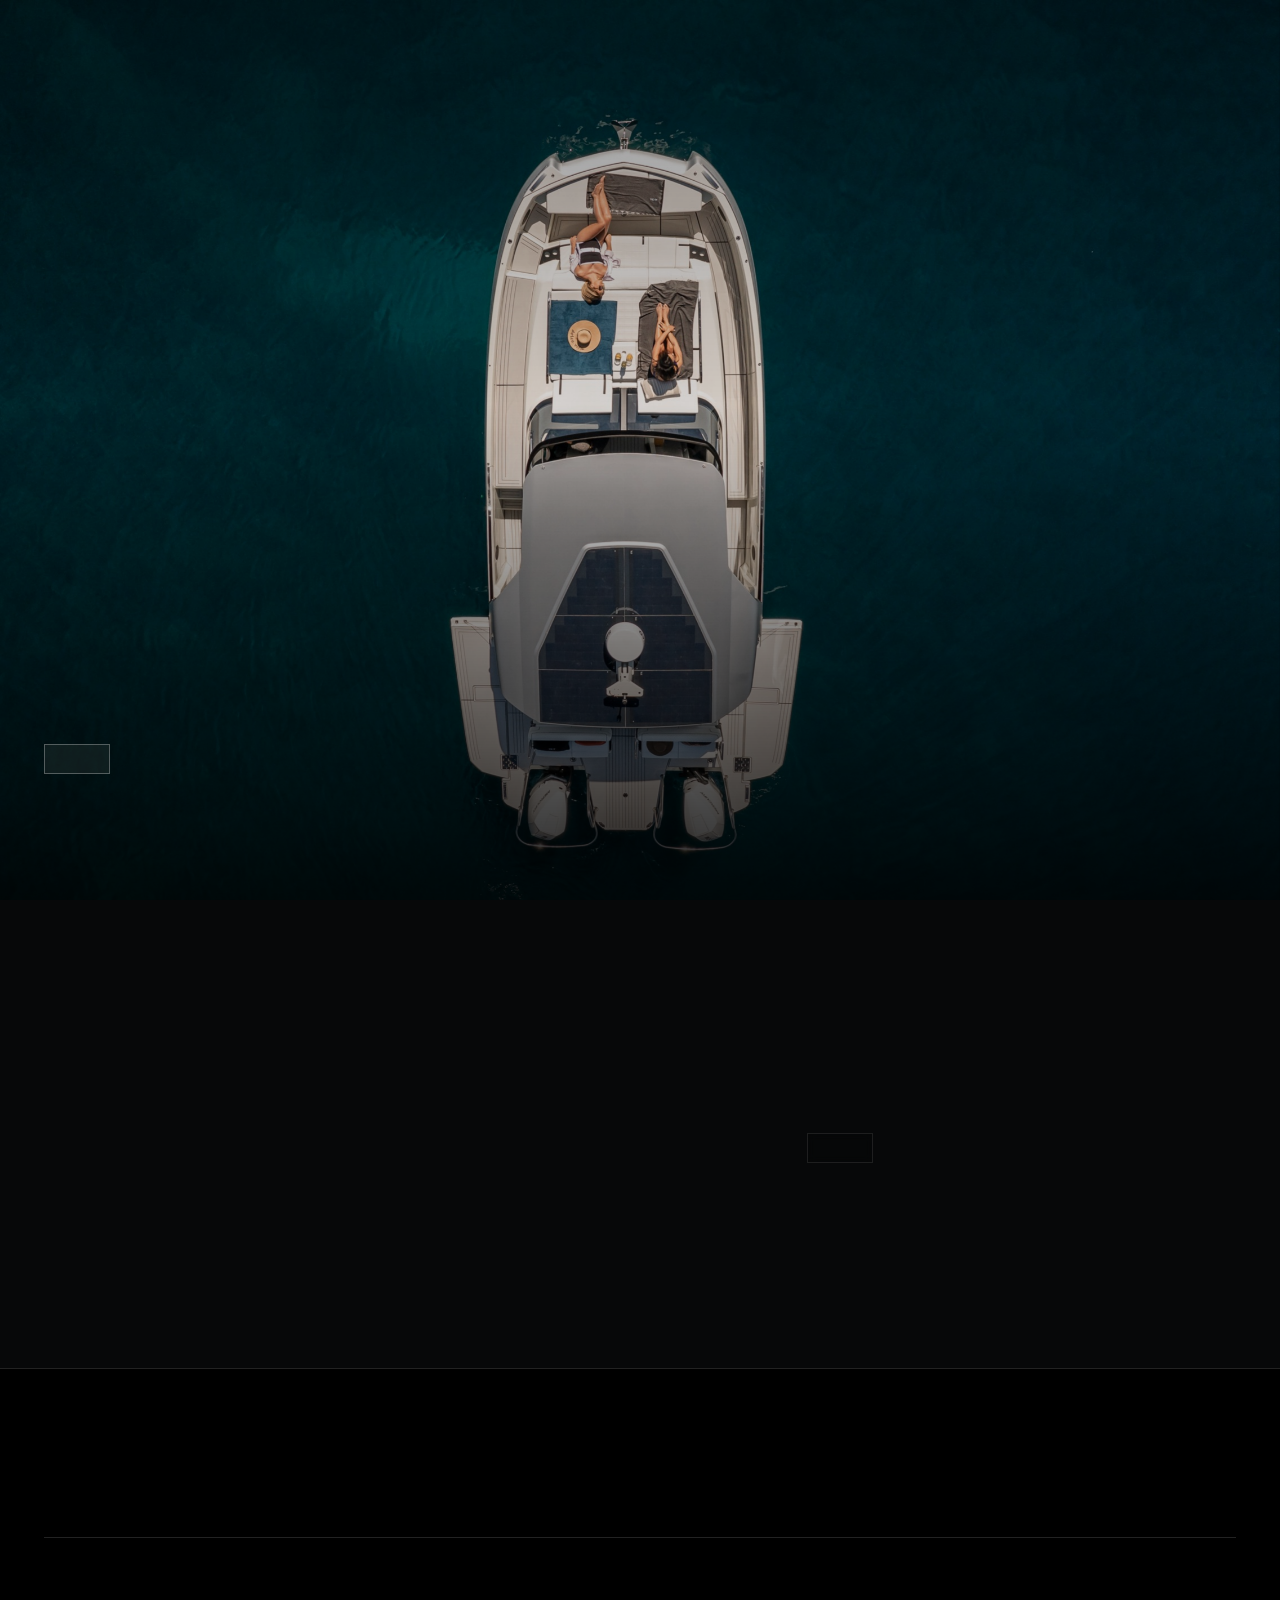
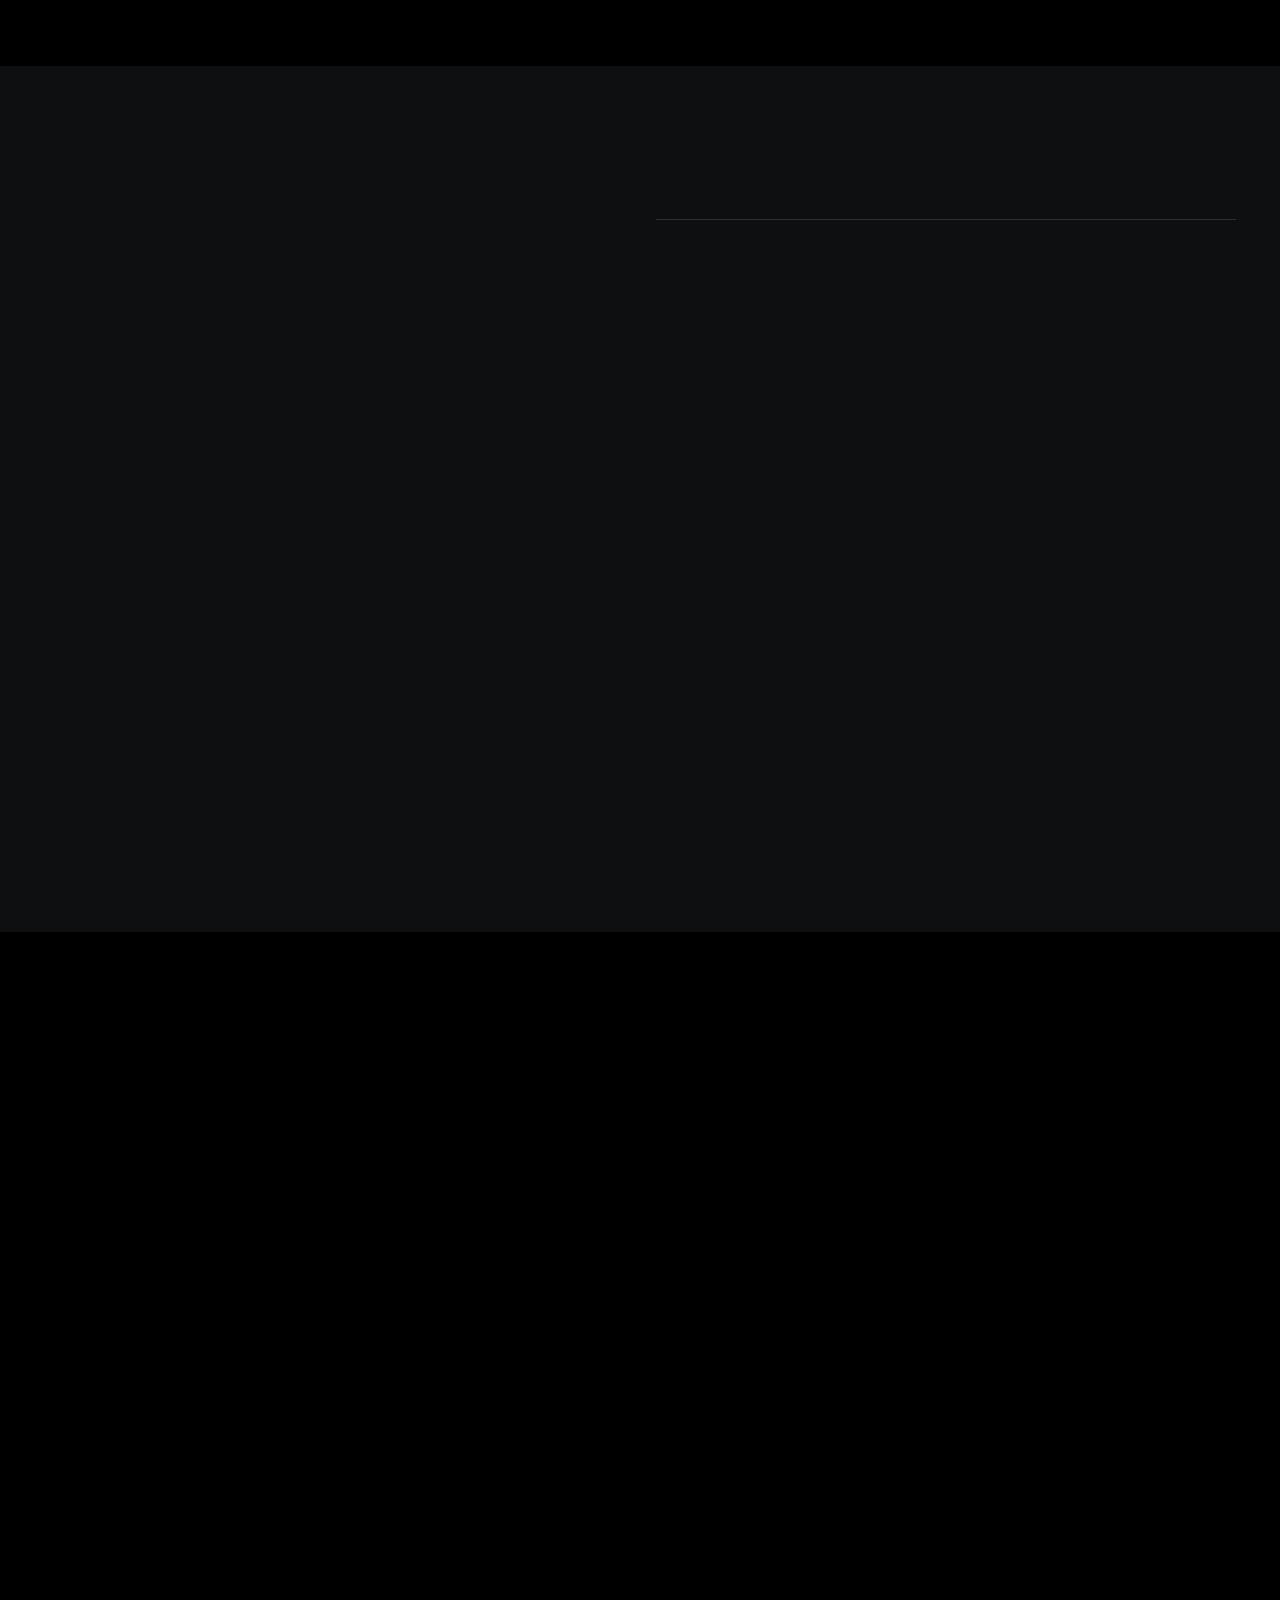
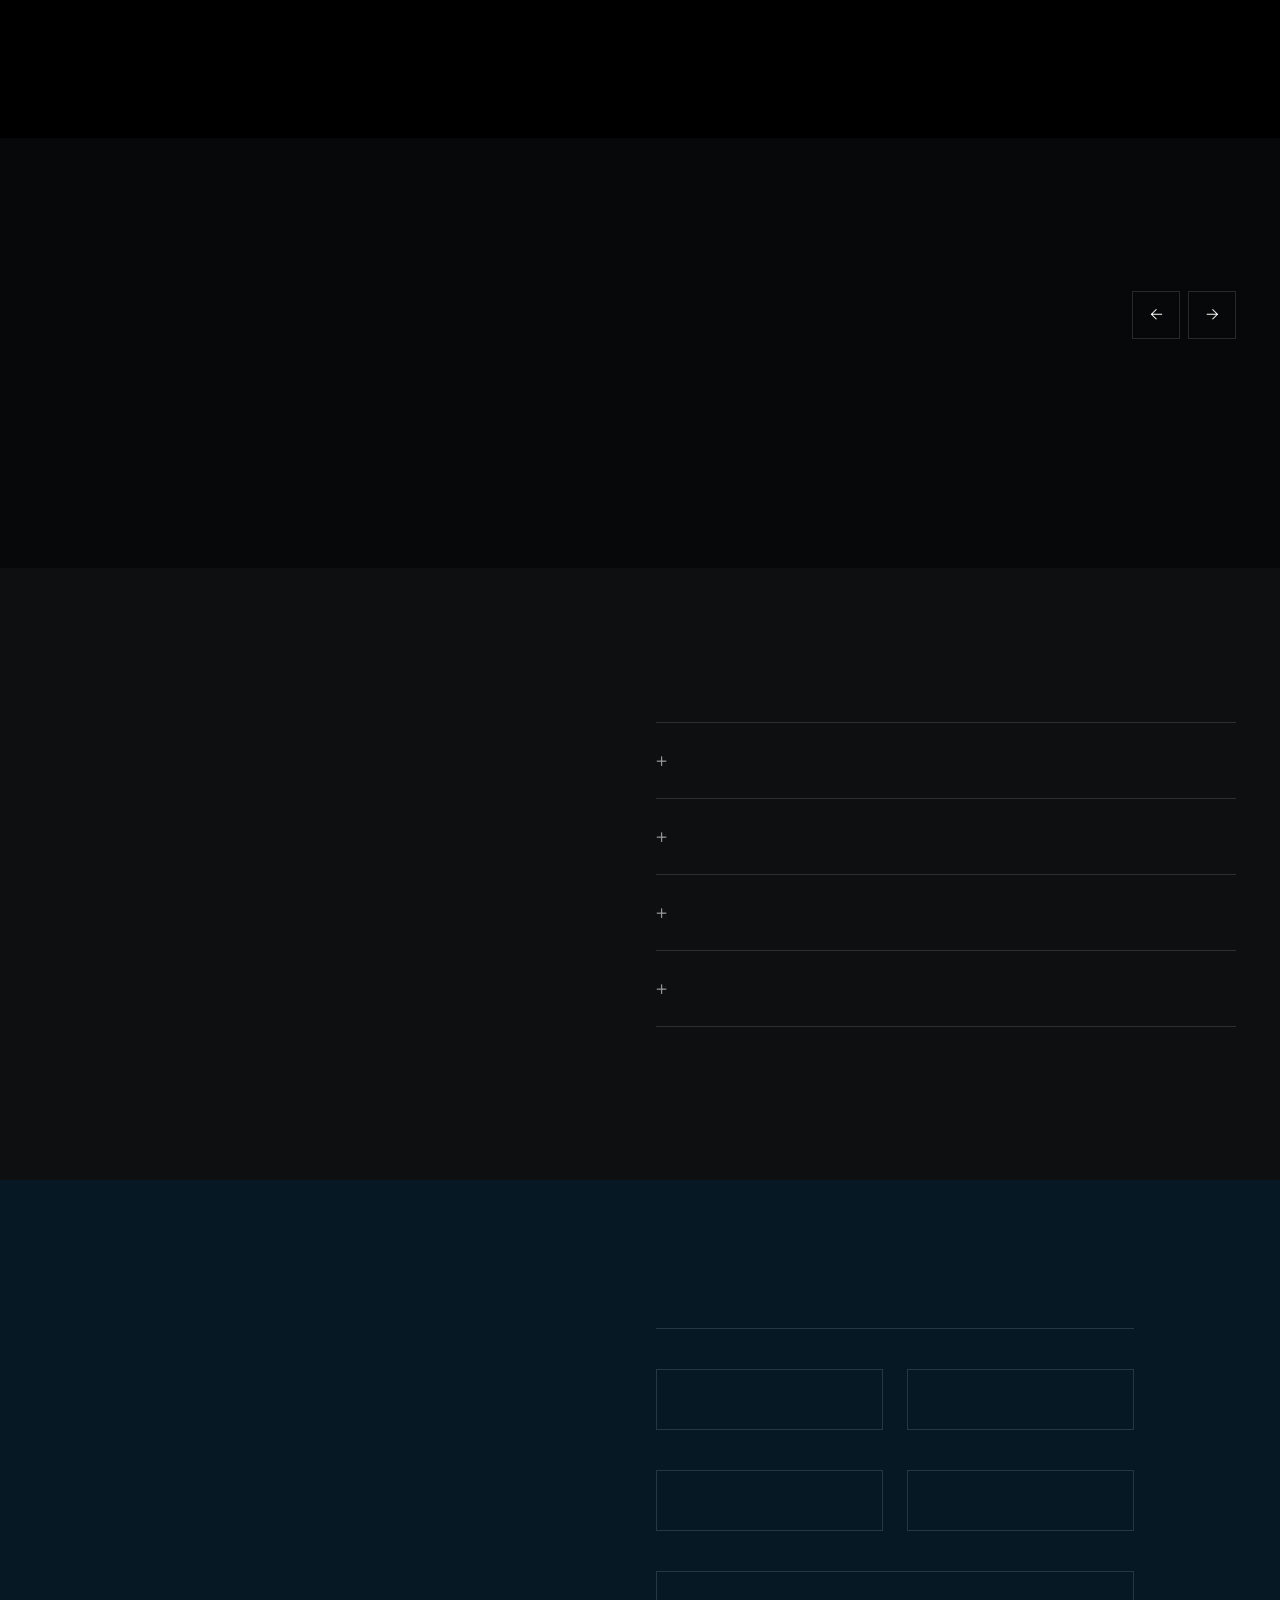
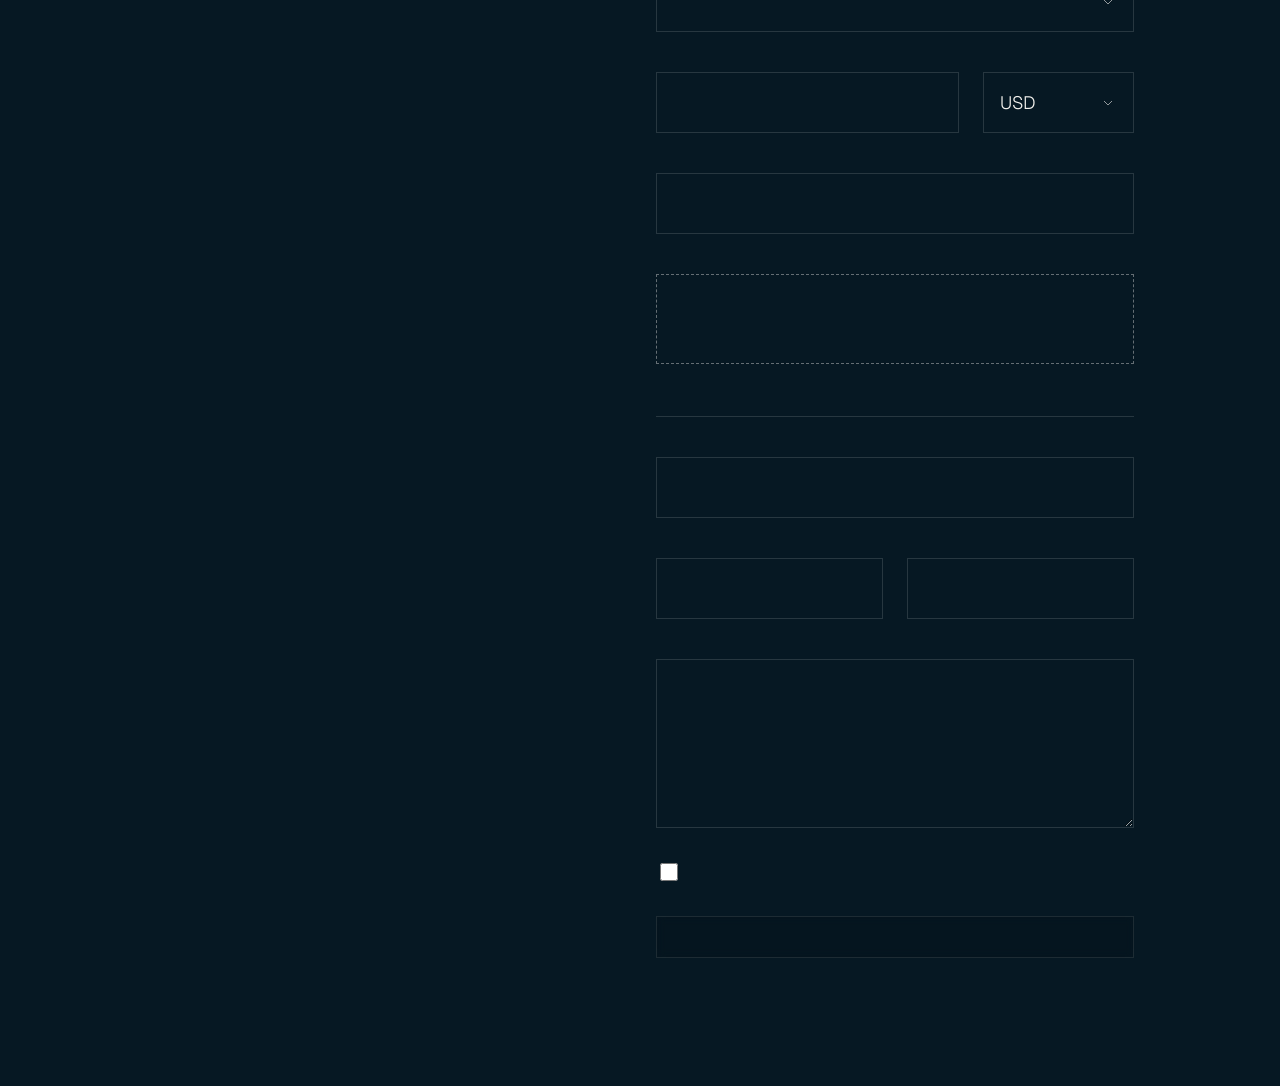
==== vendemibarco/index.html @ 818091d5 "Demo Yachtcancun" ====
<!doctype html>
<html lang="es">
<head>
  <meta charset="utf-8">
  <meta name="viewport" content="width=device-width, initial-scale=1">
  <!-- DEMO: fuera de buscadores (requerimiento 0.2) -->
  <meta name="robots" content="noindex, nofollow">
  <title data-i18n="sell_meta_title">Vender mi barco — Yachtcancun</title>
  <meta name="description" data-i18n-attr="content:sell_meta_desc" content="Vende tu yate con Yachtcancun.">
  <meta name="theme-color" content="#000000">
  <link rel="preconnect" href="https://fonts.googleapis.com">
  <link rel="preconnect" href="https://fonts.gstatic.com" crossorigin>
  <link href="https://fonts.googleapis.com/css2?family=Cormorant+Garamond:ital,wght@0,300;0,400;1,300&family=Geist:wght@300;400;500;600&display=swap" rel="stylesheet">
  <link rel="stylesheet" href="/assets/css/main.css">
</head>
<body class="is-loading">

  <!--#include virtual="/partials/header.html" -->

  <main id="contenido">

    <!-- 1. Hero + CTA al formulario -->
    <section class="phero">
      <div class="phero__media"><img src="/assets/img/yates/739.jpg" alt=""></div>
      <div class="phero__content">
        <h1 class="phero__title" data-i18n="sell_title"></h1>
        <p class="phero__text" data-i18n="sell_lead"></p>
        <div class="phero__ctas">
          <a class="btn btn--solid" href="#enlistar"><span data-i18n="sell_cta_list"></span></a>
        </div>
      </div>
    </section>

    <!-- Manifiesto -->
    <section class="intro">
      <h2 class="intro__title" data-i18n="sell_intro_title" data-lines></h2>
      <div class="intro__aside">
        <p data-i18n="sell_intro_text"></p>
        <a class="btn" href="#" data-wa="general"><span data-i18n="nav_broker"></span></a>
      </div>
    </section>

    <!-- 2. Métricas de alcance (editables, vienen de data/sitio.json) -->
    <section class="cred cred--sell" aria-labelledby="metrics-title">
      <p class="eyebrow" data-i18n="sell_metrics_eyebrow"></p>
      <h2 class="section-title" id="metrics-title" data-i18n="sell_metrics_title"></h2>
      <ul class="cred__grid cred__grid--3" data-render="sell-metrics"></ul>
    </section>

    <!-- 3. Beneficios (los seis actuales) -->
    <section class="ben" aria-labelledby="ben-title">
      <header class="ben__head">
        <p class="eyebrow" data-i18n="sell_ben_eyebrow"></p>
        <h2 class="section-title" id="ben-title" data-i18n="sell_ben_title"></h2>
      </header>
      <ol class="ben__list">
        <li data-reveal><em>01</em><h3 data-i18n="sell_b1_t"></h3><p data-i18n="sell_b1_p"></p></li>
        <li data-reveal><em>02</em><h3 data-i18n="sell_b2_t"></h3><p data-i18n="sell_b2_p"></p></li>
        <li data-reveal><em>03</em><h3 data-i18n="sell_b3_t"></h3><p data-i18n="sell_b3_p"></p></li>
        <li data-reveal><em>04</em><h3 data-i18n="sell_b4_t"></h3><p data-i18n="sell_b4_p"></p></li>
        <li data-reveal><em>05</em><h3 data-i18n="sell_b5_t"></h3><p data-i18n="sell_b5_p"></p></li>
        <li data-reveal><em>06</em><h3 data-i18n="sell_b6_t"></h3><p data-i18n="sell_b6_p"></p></li>
      </ol>
    </section>

    <!-- 4. Proceso de venta paso a paso -->
    <section class="cx-steps cx-steps--4">
      <h2 class="cx-steps__title" data-i18n="sell_steps_title"></h2>
      <ol class="cx-steps__list">
        <li data-reveal><em>01</em><h3 data-i18n="sell_s1_t"></h3><p data-i18n="sell_s1_p"></p></li>
        <li data-reveal style="--rd:100ms"><em>02</em><h3 data-i18n="sell_s2_t"></h3><p data-i18n="sell_s2_p"></p></li>
        <li data-reveal style="--rd:200ms"><em>03</em><h3 data-i18n="sell_s3_t"></h3><p data-i18n="sell_s3_p"></p></li>
        <li data-reveal style="--rd:300ms"><em>04</em><h3 data-i18n="sell_s4_t"></h3><p data-i18n="sell_s4_p"></p></li>
      </ol>
    </section>

    <!-- 5. Yates vendidos recientemente (estado = vendido) -->
    <section class="promo sold" aria-labelledby="sold-title">
      <header class="section-head section-head--row">
        <div>
          <p class="eyebrow" data-i18n="sell_sold_eyebrow"></p>
          <h2 class="section-title" id="sold-title" data-i18n="sell_sold_title"></h2>
        </div>
        <div class="promo__ctrl">
          <p class="section-text" data-i18n="sell_sold_text"></p>
          <div class="rail-nav">
            <button type="button" data-rail="-1" aria-label="Anterior">←</button>
            <button type="button" data-rail="1" aria-label="Siguiente">→</button>
          </div>
        </div>
      </header>
      <ul class="rail" data-render="sold-rail"></ul>
    </section>

    <!-- 6. FAQ -->
    <section class="faq" aria-labelledby="faq-title">
      <header class="faq__head">
        <p class="eyebrow" data-i18n="sell_faq_eyebrow"></p>
        <h2 class="section-title" id="faq-title" data-i18n="sell_faq_title"></h2>
      </header>
      <div class="faq__list">
        <details><summary data-i18n="faq1_q"></summary><p data-i18n="faq1_a"></p></details>
        <details><summary data-i18n="faq2_q"></summary><p data-i18n="faq2_a"></p></details>
        <details><summary data-i18n="faq3_q"></summary><p data-i18n="faq3_a"></p></details>
        <details><summary data-i18n="faq4_q"></summary><p data-i18n="faq4_a"></p></details>
      </div>
    </section>

    <!-- 7. Formulario de enlistado (mismo estilo que el contacto del home) -->
    <section class="cx-form" id="enlistar">
      <div class="cx-form__intro">
        <h2 class="cx-form__title" data-i18n="sell_form_title"></h2>
        <p data-i18n="sell_form_text"></p>
      </div>
      <form class="form" novalidate data-lead="enlistar">
        <div class="hp" aria-hidden="true"><input name="empresa" tabindex="-1" autocomplete="off"></div>

        <p class="form__group" data-i18n="fs_boat"></p>
        <div class="form__row">
          <fieldset class="field">
            <label for="s-marca" data-i18n="f_brand"></label>
            <input id="s-marca" name="marca" required data-i18n-attr="placeholder:ph_brand">
          </fieldset>
          <fieldset class="field">
            <label for="s-modelo"><span data-i18n="f_model_name"></span><em data-i18n="f_optional"></em></label>
            <input id="s-modelo" name="modelo" data-i18n-attr="placeholder:ph_model_name">
          </fieldset>
        </div>
        <div class="form__row">
          <fieldset class="field">
            <label for="s-anio" data-i18n="f_year"></label>
            <input id="s-anio" name="anio" inputmode="numeric" maxlength="4" required data-i18n-attr="placeholder:ph_year">
          </fieldset>
          <fieldset class="field">
            <label for="s-eslora" data-i18n="f_length"></label>
            <input id="s-eslora" name="eslora_ft" inputmode="decimal" required data-i18n-attr="placeholder:ph_length">
          </fieldset>
        </div>
        <fieldset class="field">
          <label for="s-tipo" data-i18n="f_type"></label>
          <select id="s-tipo" name="tipo" required data-render="type-options"></select>
        </fieldset>
        <div class="form__row form__row--price">
          <fieldset class="field">
            <label for="s-precio" data-i18n="f_price"></label>
            <input id="s-precio" name="precio" inputmode="numeric" required data-i18n-attr="placeholder:ph_price">
          </fieldset>
          <fieldset class="field">
            <label for="s-moneda" data-i18n="f_currency"></label>
            <select id="s-moneda" name="moneda" required>
              <option value="USD">USD</option>
              <option value="MXN">MXN</option>
              <option value="EUR">EUR</option>
            </select>
          </fieldset>
        </div>
        <fieldset class="field">
          <label for="s-ubicacion"><span data-i18n="f_location"></span><em data-i18n="f_optional"></em></label>
          <input id="s-ubicacion" name="ubicacion" data-i18n-attr="placeholder:ph_location">
        </fieldset>
        <fieldset class="field">
          <span class="field__label"><span data-i18n="f_photos"></span><em data-i18n="f_optional"></em></span>
          <label class="drop">
            <input type="file" name="fotos" accept="image/jpeg,image/png" multiple>
            <i data-i18n="f_drop"></i>
            <span data-i18n="f_drop_multi"></span>
          </label>
        </fieldset>

        <p class="form__group" data-i18n="fs_contact"></p>
        <fieldset class="field">
          <label for="s-nombre" data-i18n="f_name"></label>
          <input id="s-nombre" name="nombre" autocomplete="name" required data-i18n-attr="placeholder:ph_name">
        </fieldset>
        <div class="form__row">
          <fieldset class="field">
            <label for="s-correo" data-i18n="f_email"></label>
            <input id="s-correo" name="correo" type="email" autocomplete="email" required data-i18n-attr="placeholder:ph_email">
          </fieldset>
          <fieldset class="field">
            <label for="s-tel" data-i18n="f_phone"></label>
            <input id="s-tel" name="telefono" type="tel" autocomplete="tel" required data-i18n-attr="placeholder:ph_phone">
          </fieldset>
        </div>
        <fieldset class="field">
          <label for="s-msg"><span data-i18n="f_message"></span><em data-i18n="f_optional"></em></label>
          <textarea id="s-msg" name="comentarios" rows="5" data-i18n-attr="placeholder:ph_message"></textarea>
        </fieldset>
        <label class="check"><input type="checkbox" name="privacidad" required> <span><span data-i18n="f_privacy_pre"></span> <a href="/aviso-de-privacidad" data-i18n="nav_privacy"></a></span></label>
        <button class="btn btn--block" type="submit"><span data-i18n="f_submit_list"></span></button>
        <div class="form__ok" role="status" hidden>
          <p class="form__ok-title" data-i18n="f_success_title"></p>
          <p data-i18n="f_success"></p>
        </div>
      </form>
    </section>
  </main>

  <!--#include virtual="/partials/footer.html" -->
</body>
</html>
---- assets/css/main.css ----
/* ==========================================================================
   Yachtcancun — Demo Marz Studios
   Lenguaje visual inspirado en forgeautomotive.co.uk: fondo negro, serif
   editorial ligera para titulares, sans técnica en mayúsculas para etiquetas.
   ========================================================================== */

:root {
  --ink: #000;
  --bg-1: #070809;
  --bg-2: #0d0f11;
  --bg-3: #15181b;
  --paper: #f2f1ed;
  --paper-80: rgba(242, 241, 237, .8);
  --paper-60: rgba(242, 241, 237, .6);
  --paper-40: rgba(242, 241, 237, .4);
  --line: rgba(242, 241, 237, .14);
  --ocean: #061823;          /* fondo del menú (Forge usa burdeos; aquí océano profundo) */
  --sand: #cbb68c;           /* acento discreto: ofertas */
  --serif: "Cormorant Garamond", "Times New Roman", serif;
  --sans: "Geist", ui-sans-serif, system-ui, -apple-system, sans-serif;
  --gutter: clamp(16px, 3.4vw, 48px);
  --ease: cubic-bezier(.7, 0, .2, 1);
  --ease-out: cubic-bezier(.16, 1, .3, 1);
  --bezzy: cubic-bezier(.43, .195, .02, 1);   /* curva de la referencia */
  --header-h: 84px;
}

*, *::before, *::after { box-sizing: border-box; }
html { -webkit-text-size-adjust: 100%; scroll-behavior: smooth; }
body {
  margin: 0;
  background: var(--ink);
  color: var(--paper);
  font-family: var(--sans);
  font-weight: 300;
  font-size: 16px;
  line-height: 1.5;
  -webkit-font-smoothing: antialiased;
  overflow-x: hidden;
}
body.is-loading, body.menu-open { overflow: hidden; }
img, video { display: block; max-width: 100%; }
a { color: inherit; text-decoration: none; }
button { font: inherit; color: inherit; background: none; border: 0; padding: 0; cursor: pointer; }
ul, ol { list-style: none; margin: 0; padding: 0; }
h1, h2, h3, p { margin: 0; }
:focus-visible { outline: 1px solid var(--paper); outline-offset: 4px; }

.skip { position: fixed; left: 16px; top: -60px; z-index: 200; padding: 10px 14px; background: var(--paper); color: var(--ink); }
.skip:focus { top: 16px; }

/* ---------- Tipografía utilitaria ---------- */
.eyebrow {
  font-family: var(--sans);
  font-size: 10px;
  font-weight: 600;
  letter-spacing: .22em;
  text-transform: uppercase;
  color: var(--paper-60);
  display: flex; gap: 14px; align-items: center;
}
.section-title {
  font-family: var(--serif);
  font-weight: 300;
  font-size: clamp(44px, 6.4vw, 104px);
  line-height: .95;
  letter-spacing: -.02em;
  margin-top: 18px;
}
.section-text { color: var(--paper-80); font-size: clamp(15px, 1.15vw, 18px); max-width: 38ch; }
.section-head { margin-bottom: clamp(40px, 6vw, 88px); }
.section-head--row { display: flex; justify-content: space-between; align-items: flex-end; gap: 32px; flex-wrap: wrap; }

/* ---------- CTA (réplica de forgeautomotive.co.uk) ----------
   Borde de 1px con dos destellos que giran (conic-gradient enmascarado) y
   letras que ruedan al pasar el cursor. */
@property --gradient-angle { syntax: "<angle>"; inherits: false; initial-value: 0deg; }
@keyframes gradient-angle { to { --gradient-angle: 360deg; } }

.btn {
  --play-state: paused;
  position: relative;
  display: inline-grid; place-items: center;
  width: max-content; max-width: 100%; white-space: nowrap;
  padding: 14px 32px;
  color: var(--paper);
  border: 1px solid rgba(242, 241, 237, .1);
  background: rgba(0, 0, 0, .1);
  backdrop-filter: blur(4px); -webkit-backdrop-filter: blur(4px);
  transition: border-color .5s ease-in-out;
}
.btn > span {
  position: relative; z-index: 1; display: block; overflow: clip;
  font-size: 10px; font-weight: 600; line-height: 2; letter-spacing: .3em; text-transform: uppercase;
  transition: opacity .5s ease-in-out;
}
.btn > span > span {
  display: inline-block;
  text-shadow: 0 -4em 0 rgba(242, 241, 237, .6);
  transition: transform .5s var(--bezzy) calc(var(--i, 0) * 20ms);
}
.btn > i {
  --stroke: 1px; --pct: 5%;
  position: absolute; inset: calc(var(--stroke) * -1); z-index: 0;
  padding: var(--stroke); pointer-events: none; mix-blend-mode: screen;
  background: conic-gradient(from var(--gradient-angle) at center,
    transparent calc(25% - var(--pct) * 2), rgba(255,255,255,0) calc(25% - var(--pct)), #fff 25%, rgba(255,255,255,0) calc(25% + var(--pct)), transparent calc(25% + var(--pct) * 2),
    transparent calc(75% - var(--pct) * 2), rgba(255,255,255,0) calc(75% - var(--pct)), #fff 75%, rgba(255,255,255,0) calc(75% + var(--pct)), transparent calc(75% + var(--pct) * 2));
  -webkit-mask: linear-gradient(#fff 0 0) content-box, linear-gradient(#fff 0 0); -webkit-mask-composite: xor;
  mask: linear-gradient(#fff 0 0) content-box exclude, linear-gradient(#fff 0 0);
  animation: gradient-angle 4.5s linear infinite var(--play-state);
}
.btn:focus-visible { outline: 1px dashed rgba(242, 241, 237, .6); outline-offset: 2px; }
@media (hover: hover) and (pointer: fine) {
  .btn:hover, a:hover > .btn, .owners__panel:hover .btn { border-color: rgba(242, 241, 237, .4); }
  .btn:hover > span, a:hover > .btn > span, .owners__panel:hover .btn > span { opacity: .6; }
  .btn:hover > span > span, a:hover > .btn > span > span, .owners__panel:hover .btn > span > span { transform: translateY(4em); }
}
.btn--solid { border-color: rgba(242, 241, 237, .3); background: rgba(242, 241, 237, .06); }

/* ---------- Preloader ---------- */
.loader {
  position: fixed; inset: 0; z-index: 300;
  background: var(--ink);
  display: grid; place-items: center; align-content: center; gap: 28px;
  transition: opacity .9s var(--ease), visibility .9s;
}
.loader__logo { width: min(320px, 60vw); opacity: 0; animation: fadeUp 1.1s var(--ease-out) .1s forwards; }
.loader__tag { font-size: 10px; font-weight: 600; letter-spacing: .3em; text-transform: uppercase; color: var(--paper-60); opacity: 0; animation: fadeUp 1.1s var(--ease-out) .35s forwards; text-align: center; padding: 0 24px; }
.loader__bar { position: absolute; bottom: 64px; left: 50%; width: 120px; height: 1px; background: var(--line); transform: translateX(-50%); overflow: hidden; }
.loader__bar span { position: absolute; inset: 0; background: var(--paper); transform: scaleX(0); transform-origin: left; animation: bar 1.6s var(--ease) forwards; }
body:not(.is-loading) .loader { opacity: 0; visibility: hidden; }
@keyframes bar { to { transform: scaleX(1); } }
@keyframes fadeUp { from { opacity: 0; transform: translateY(14px); } to { opacity: 1; transform: none; } }

/* ---------- Header ---------- */
.header {
  position: fixed; inset: 0 0 auto; z-index: 120;
  height: var(--header-h);
  display: grid; grid-template-columns: 1fr auto 1fr; align-items: center;
  padding: 0 var(--gutter);
  transition: transform .6s var(--ease), background .4s;
}
.header::before {
  content: ""; position: absolute; inset: 0; z-index: -1;
  background: linear-gradient(to bottom, rgba(0,0,0,.55), rgba(0,0,0,0));
  pointer-events: none;
}
.header.is-hidden { transform: translateY(-100%); }
.header.is-solid::before { background: rgba(0,0,0,.82); backdrop-filter: blur(10px); }
.header__left, .header__right { display: flex; align-items: center; gap: 28px; }
.header__right { justify-content: flex-end; }
.header__logo img { width: clamp(130px, 12vw, 174px); height: auto; }
.header__cta {
  font-size: 10px; font-weight: 600; letter-spacing: .22em; text-transform: uppercase;
  padding-bottom: 3px; border-bottom: 1px solid var(--paper-40);
  transition: border-color .3s;
}
.header__cta:hover { border-color: var(--paper); }
body.menu-open .header::before { background: transparent; backdrop-filter: none; }

.lang { display: flex; gap: 6px; font-size: 10px; font-weight: 600; letter-spacing: .2em; }
.lang__opt { color: var(--paper-40); transition: color .3s; }
.lang__opt.is-active, .lang__opt:hover { color: var(--paper); }
.lang__sep { color: var(--paper-40); }

.social { display: flex; gap: 16px; align-items: center; }
.social a { color: var(--paper-80); transition: color .3s, transform .3s; display: inline-flex; }
.social a:hover { color: var(--paper); transform: translateY(-2px); }
.social svg { width: 15px; height: 15px; }

.burger { display: flex; align-items: center; gap: 14px; font-size: 10px; font-weight: 600; letter-spacing: .22em; text-transform: uppercase; }
.burger__icon { position: relative; width: 22px; height: 12px; display: block; }
.burger__icon i { position: absolute; left: 0; height: 1px; background: var(--paper); transition: transform .6s var(--ease), width .6s var(--ease), top .6s var(--ease), opacity .3s; }
.burger__icon i:nth-child(1) { top: 0; width: 100%; }
.burger__icon i:nth-child(2) { top: 5.5px; width: 70%; left: auto; right: 0; }
.burger__icon i:nth-child(3) { top: 11px; width: 100%; }
.burger:hover .burger__icon i:nth-child(2) { width: 100%; }
body.menu-open .burger__icon i:nth-child(1) { top: 5.5px; transform: rotate(45deg); }
body.menu-open .burger__icon i:nth-child(2) { opacity: 0; }
body.menu-open .burger__icon i:nth-child(3) { top: 5.5px; transform: rotate(-45deg); }

/* ---------- Menú hamburguesa (réplica de forgeautomotive.co.uk) ---------- */
.menu {
  --mv: 1.5em;
  position: fixed; inset: 0; z-index: 110; overflow: hidden;
  background: var(--ocean);
  opacity: 0; visibility: hidden; pointer-events: none;
  transition: opacity .3s ease-in-out .35s, visibility 0s linear .65s;
}
.menu::after { content: ""; position: absolute; inset: 0; background: #000; opacity: .2; pointer-events: none; }
body.menu-open .menu { opacity: 1; visibility: visible; pointer-events: auto; transition: opacity .3s ease-in-out, visibility 0s; }

/* Figura geométrica gigante de fondo */
.menu__shape { position: absolute; inset: -12rem; z-index: 1; pointer-events: none; }
.menu__shape svg { width: 100%; height: 100%; fill: rgba(0, 0, 0, .2); transition: transform 1.2s var(--bezzy); }

/* Contenedor: entra desde escala 2x con blur (como la referencia) */
.menu__views {
  position: relative; z-index: 2; height: 100%;
  display: grid;
  opacity: 0; scale: 2; filter: blur(8px);
  transition: opacity .25s var(--bezzy), scale .75s var(--bezzy), filter .25s var(--bezzy);
}
body.menu-open .menu__views {
  opacity: 1; scale: 1; filter: blur(0);
  transition: opacity 1.2s var(--bezzy) .15s, scale .75s var(--bezzy) .15s, filter 1.2s var(--bezzy) .15s;
}

.menu__view {
  height: 100%;
  display: flex; flex-direction: column; align-items: center; justify-content: center;
  padding: calc(var(--header-h) + 8px) var(--gutter) 110px; text-align: center;
}

/* Letras que ruedan */
[data-roll] { display: inline-block; overflow: clip; vertical-align: top; }
[data-roll] > span { display: inline-block; text-shadow: 0 calc(var(--mv, 1.5em) * -1) 0 currentColor; transition: transform .5s var(--bezzy) calc(var(--i, 0) * 20ms); }
@media (hover: hover) and (pointer: fine) {
  .menu a:hover [data-roll] > span { transform: translateY(var(--mv, 1.5em)); }
  .menu__pages:hover .menu__big { opacity: .2; }
  .menu__pages .menu__big:hover { opacity: 1; }
}

.menu__pages { display: flex; flex-direction: column; align-items: center; gap: .5vh; }
.menu__big {
  display: inline-block; color: var(--paper);
  font-family: var(--serif); font-weight: 300;
  font-size: clamp(48px, min(12.2vh, 9.5vw), 150px); line-height: 1.02; letter-spacing: -.015em;
  text-transform: uppercase;
  transition: opacity .3s ease-in-out;
}
/* Pie: copyright / sello / créditos */
.menu__foot {
  position: absolute; z-index: 3; left: var(--gutter); right: var(--gutter); bottom: 34px;
  display: grid; grid-template-columns: 1fr auto 1fr; align-items: end; gap: 16px;
  font-size: 8px; font-weight: 600; letter-spacing: .08em; text-transform: uppercase; color: rgba(242, 241, 237, .55);
  opacity: 0; transition: opacity .3s;
}
body.menu-open .menu__foot { opacity: 1; transition: opacity .8s .6s; }
.menu__by { text-align: right; }
.menu__seal { display: grid; justify-items: center; gap: 8px; transition: color .3s; }
.menu__seal img { width: 72px; height: auto; filter: brightness(0) invert(1); opacity: .8; transition: opacity .3s; }
.menu__seal:hover { color: var(--paper); }
.menu__seal:hover img { opacity: .4; }

/* ---------- Hero ---------- */
.hero { position: relative; height: 100svh; min-height: 620px; overflow: hidden; background: var(--ink); }
.hero__slide { position: absolute; inset: 0; visibility: hidden; }
.hero__slide.is-active { visibility: visible; z-index: 2; }
.hero__slide.is-leaving { visibility: visible; z-index: 1; }
.hero__media { position: absolute; inset: 0; clip-path: inset(0 0 0 100%); transition: clip-path 1.2s var(--ease); }
.hero__slide.is-active .hero__media { clip-path: inset(0 0 0 0); }
.hero__slide.is-leaving .hero__media { clip-path: inset(0 0 0 0); }
.yt-bg { position: absolute; inset: 0; overflow: hidden; opacity: 0; transition: opacity 1.2s ease; pointer-events: none; }
.yt-bg.is-playing { opacity: 1; }
.yt-bg iframe {
  position: absolute; top: 50%; left: 50%; border: 0;
  width: max(100vw, 177.78svh); height: max(100svh, 56.25vw);
  transform: translate(-50%, -50%) scale(1.15); /* recorta bordes y barras de YouTube */
}
.hero__media img, .hero__media video { width: 100%; height: 100%; object-fit: cover; transform: scale(1.08); transition: transform 7s linear; }
.hero__slide.is-active .hero__media img, .hero__slide.is-active .hero__media video { transform: scale(1); }
.hero__media::after { content: ""; position: absolute; inset: 0; background: linear-gradient(to top, rgba(0,0,0,.82) 0%, rgba(0,0,0,.2) 55%, rgba(0,0,0,.45) 100%); }

.hero__content {
  position: absolute; left: var(--gutter); right: var(--gutter); bottom: clamp(160px, 22vh, 230px);
  display: grid; gap: 22px; max-width: 980px;
}
.hero__title {
  font-family: var(--serif); font-weight: 300;
  font-size: clamp(42px, 6.2vw, 104px); line-height: .98; letter-spacing: -.045em;
}
.hero__text { max-width: 46ch; color: var(--paper-80); font-size: clamp(15px, 1.2vw, 18px); }
.hero__content > * { opacity: 0; transform: translateY(26px); transition: opacity 1s var(--ease-out), transform 1.2s var(--ease-out); }
.hero__slide.is-active .hero__content > * { opacity: 1; transform: none; }
.hero__slide.is-active .hero__content > :nth-child(2) { transition-delay: .5s; }
.hero__slide.is-active .hero__content > :nth-child(1) { transition-delay: .4s; }
.hero__slide.is-active .hero__content > :nth-child(3) { transition-delay: .6s; }
.hero__slide.is-active .hero__content > :nth-child(4) { transition-delay: .7s; }
.hero__content .btn { justify-self: start; }

.hero__tabs {
  position: absolute; z-index: 5; left: var(--gutter); right: var(--gutter); bottom: 84px;
  display: grid; grid-template-columns: repeat(3, 1fr); gap: 24px;
}
.hero__tabs button { text-align: left; display: grid; gap: 12px; font-size: 10px; font-weight: 600; letter-spacing: .22em; text-transform: uppercase; color: var(--paper-40); transition: color .4s; }
.hero__tabs button.is-active, .hero__tabs button:hover { color: var(--paper); }
.hero__bar { position: relative; height: 1px; background: var(--line); overflow: hidden; }
.hero__bar i { position: absolute; inset: 0; background: var(--paper); transform: scaleX(0); transform-origin: left; }
.hero__tabs button.is-active .hero__bar i { animation: bar var(--slide-ms, 7000ms) linear forwards; }
.hero.is-paused .hero__tabs button.is-active .hero__bar i { animation-play-state: paused; }
.hero__tabs button.is-done .hero__bar i { transform: scaleX(1); }

/* ---------- Buscador rápido ---------- */
.qs { background: var(--bg-2); border-bottom: 1px solid var(--line); padding: 28px var(--gutter); }
.qs__form { display: grid; grid-template-columns: auto repeat(3, minmax(0, 1fr)) auto; gap: 32px; align-items: end; }
.qs__title { font-family: var(--serif); font-weight: 300; font-size: clamp(26px, 2.4vw, 36px); line-height: 1; white-space: nowrap; padding-bottom: 8px; }
.qs__field { display: grid; gap: 6px; }
.qs__field > span { font-size: 10px; font-weight: 600; letter-spacing: .22em; text-transform: uppercase; color: var(--paper-40); }
.qs select {
  width: 100%; appearance: none; -webkit-appearance: none;
  background: transparent; color: var(--paper);
  border: 0; border-bottom: 1px solid var(--line); border-radius: 0;
  padding: 10px 24px 10px 0; font: inherit; font-size: 16px;
  transition: border-color .3s;
}
.qs select, .field select { background-image: url("data:image/svg+xml,%3Csvg xmlns='http://www.w3.org/2000/svg' width='10' height='6' fill='none' stroke='%23f2f1ed' stroke-opacity='.6'%3E%3Cpath d='M1 1l4 4 4-4'/%3E%3C/svg%3E"); background-repeat: no-repeat; background-position: right 4px center; cursor: pointer; }
.qs select:focus { outline: 0; border-color: var(--paper); }
option { background: var(--bg-2); color: var(--paper); }

/* ---------- Manifiesto ---------- */
.intro {
  display: grid; grid-template-columns: 1.6fr 1fr; gap: clamp(32px, 6vw, 120px); align-items: end;
  padding: clamp(110px, 16vw, 220px) var(--gutter);
  background: var(--bg-1);
}
.intro__title { font-family: var(--serif); font-weight: 300; font-size: clamp(36px, 4.9vw, 80px); line-height: 1.02; letter-spacing: -.015em; }
.intro__title .line { display: block; color: rgba(242,241,237,.14); background: linear-gradient(90deg, var(--paper) 50%, rgba(242,241,237,.14) 50%) 100% 0 / 200% 100% no-repeat; -webkit-background-clip: text; background-clip: text; -webkit-text-fill-color: transparent; }
.intro__aside { display: grid; gap: 28px; color: var(--paper-80); font-size: clamp(15px, 1.15vw, 18px); max-width: 40ch; }
.intro__aside .btn { justify-self: start; }

/* ---------- Destacados (sticky, estilo "services" de Forge) ---------- */
.feat { display: grid; grid-template-columns: 1.15fr 1fr; background: var(--bg-3); }
.feat__sticky { position: relative; }
.feat__media { position: sticky; top: 0; height: 100svh; overflow: hidden; }
.feat__media figure { position: absolute; inset: 0; margin: 0; clip-path: inset(100% 0 0 0); transition: clip-path 1s var(--ease); }
.feat__media figure.is-active { clip-path: inset(0); z-index: 2; }
.feat__media figure.was-active { clip-path: inset(0); z-index: 1; }
.feat__media img { width: 100%; height: 100%; object-fit: cover; transform: scale(1.1); transition: transform 1.6s var(--ease-out); }
.feat__media figure.is-active img { transform: scale(1); }
.feat__media figcaption { position: absolute; left: var(--gutter); bottom: 32px; z-index: 3; font-size: 10px; font-weight: 600; letter-spacing: .22em; text-transform: uppercase; color: var(--paper-80); }
.feat__media figure::after { content: ""; position: absolute; inset: 0; background: linear-gradient(to top, rgba(0,0,0,.6), transparent 40%); }

.feat__list { padding: clamp(100px, 12vw, 180px) var(--gutter) clamp(100px, 12vw, 180px) clamp(32px, 5vw, 90px); }
.feat__list ol { margin-bottom: 64px; }
.yrow { border-top: 1px solid var(--line); }
.yrow:last-child { border-bottom: 1px solid var(--line); }
.yrow a { display: grid; grid-template-columns: 40px 1fr auto; gap: 8px 20px; padding: 30px 0; align-items: baseline; transition: opacity .5s; }
@media (hover: hover) {
  .feat__list ol:hover .yrow a { opacity: .45; }
  .feat__list ol:hover .yrow a:hover, .feat__list .yrow.is-active a { opacity: 1; }
}
.yrow__num { font-size: 10px; font-weight: 600; letter-spacing: .2em; color: var(--paper-40); }
.yrow__name { font-family: var(--serif); font-weight: 300; font-size: clamp(28px, 2.7vw, 44px); line-height: 1.02; }
.yrow__name small { font-family: var(--sans); font-size: 12px; color: var(--paper-60); letter-spacing: .05em; margin-left: 8px; }
.yrow__price { font-size: 14px; text-align: right; white-space: nowrap; }
.yrow__meta { grid-column: 2 / -1; display: flex; flex-wrap: wrap; gap: 6px 18px; font-size: 11px; font-weight: 500; letter-spacing: .14em; text-transform: uppercase; color: var(--paper-60); }
.yrow__loc { color: var(--paper-80); }
.yrow__dims { align-items: center; }
.yrow__loc + .yrow__dims { margin-top: -4px; }
.yrow__thumb { display: none; }

.badge { display: inline-flex; align-items: center; padding: 5px 9px; font-size: 9px; font-weight: 600; letter-spacing: .2em; text-transform: uppercase; border: 1px solid var(--paper-40); color: var(--paper); background: rgba(0,0,0,.35); backdrop-filter: blur(6px); }
.badge--oferta { border-color: var(--sand); color: var(--sand); }
.badge--proximamente { border-color: var(--paper-80); }
.badges { display: flex; gap: 6px; flex-wrap: wrap; }

/* ---------- Marcas ---------- */
.brands { position: relative; padding: clamp(100px, 12vw, 180px) var(--gutter); overflow: hidden; background: var(--ink); isolation: isolate; }
.brands__bg { position: absolute; inset: 0; z-index: -1; }
.brands__bg img { position: absolute; inset: 0; width: 100%; height: 100%; object-fit: cover; opacity: 0; transform: scale(1.06); transition: opacity .9s var(--ease), transform 2s var(--ease-out); }
.brands__bg img.is-active { opacity: .38; transform: scale(1); }
.brands__bg::after { content: ""; position: absolute; inset: 0; background: linear-gradient(to bottom, var(--ink), transparent 25%, transparent 75%, var(--ink)); }
.brands__list { border-top: 1px solid var(--line); margin-bottom: 56px; }
.brands__list li { border-bottom: 1px solid var(--line); }
.brands__list a { display: grid; grid-template-columns: 56px 1fr auto auto; align-items: center; gap: 24px; padding: 22px 0; }
.brand__num { font-size: 10px; font-weight: 600; letter-spacing: .2em; color: var(--paper-40); }
.brand__name { font-family: var(--serif); font-weight: 300; font-size: clamp(40px, 6vw, 96px); line-height: 1; text-transform: uppercase; letter-spacing: -.02em; transition: transform .7s var(--ease), opacity .5s; }
.brand__logo { height: 34px; width: auto; max-width: 140px; object-fit: contain; filter: brightness(0) invert(1); opacity: .7; }
.brand__go { font-size: 10px; font-weight: 600; letter-spacing: .22em; text-transform: uppercase; color: var(--paper-60); opacity: 0; transform: translateX(-10px); transition: opacity .4s, transform .6s var(--ease); }
@media (hover: hover) {
  .brands__list:hover .brand__name { opacity: .35; }
  .brands__list a:hover .brand__name { opacity: 1; transform: translateX(18px); }
  .brands__list a:hover .brand__go { opacity: 1; transform: none; }
}

/* ---------- Promociones (carril horizontal) ---------- */
.promo { padding: clamp(100px, 12vw, 180px) 0; background: var(--bg-1); }
.promo > .section-head { margin-left: var(--gutter); margin-right: var(--gutter); }
.promo > .btn { display: grid; margin: 0 auto; }
.promo__ctrl { display: flex; align-items: flex-end; gap: 40px; flex-wrap: wrap; }
.rail-nav { display: flex; gap: 8px; }
.rail-nav button { width: 48px; height: 48px; border: 1px solid var(--line); display: grid; place-items: center; transition: background .4s, color .4s; }
.rail-nav button:hover { background: var(--paper); color: var(--ink); }
.rail {
  display: grid; grid-auto-flow: column; grid-auto-columns: clamp(280px, 34vw, 520px); gap: 20px;
  overflow-x: auto; scroll-snap-type: x mandatory; scroll-padding: 0 var(--gutter);
  padding: 0 var(--gutter) 24px; margin-bottom: 48px;
  scrollbar-width: none; cursor: grab;
}
.rail::-webkit-scrollbar { display: none; }
.rail.is-drag { cursor: grabbing; scroll-snap-type: none; }
.rail > li { scroll-snap-align: start; }
.card { display: grid; gap: 18px; }
.card__img { position: relative; aspect-ratio: 4 / 3; overflow: hidden; background: var(--bg-3); border-radius: 35px; isolation: isolate; }
.card__img img { width: 100%; height: 100%; object-fit: cover; transition: transform 1.4s var(--ease-out); }
.card:hover .card__img img { transform: scale(1.06); }
.card__img .badges { position: absolute; left: 22px; top: 22px; }
.card__name { font-family: var(--serif); font-weight: 300; font-size: clamp(26px, 2.2vw, 34px); line-height: 1.05; }
.card__name small { font-family: var(--sans); font-size: 12px; color: var(--paper-60); margin-left: 6px; }
.card__row { display: flex; justify-content: space-between; gap: 16px; align-items: baseline; flex-wrap: wrap; }
.card__meta { font-size: 11px; font-weight: 500; letter-spacing: .14em; text-transform: uppercase; color: var(--paper-60); }
.price { display: flex; gap: 10px; align-items: baseline; font-size: 15px; }
.price s { color: var(--paper-40); font-size: 12px; }
.price b { font-weight: 500; }

/* ---------- Credenciales ---------- */
.cred { padding: clamp(90px, 10vw, 150px) var(--gutter); background: var(--ink); border-top: 1px solid var(--line); }
.cred__grid { display: grid; grid-template-columns: repeat(4, 1fr); margin: 40px 0 56px; border-top: 1px solid var(--line); }
.cred__grid li { padding: 36px 24px 0 0; border-right: 1px solid var(--line); }
.cred__grid li + li { padding-left: 24px; }
.cred__grid li:last-child { border-right: 0; }
.cred__val { display: block; font-family: var(--serif); font-weight: 300; font-size: clamp(52px, 6.4vw, 110px); line-height: .9; letter-spacing: -.03em; }
.cred__val small { font-size: .35em; letter-spacing: 0; margin-left: 4px; }
.cred__lbl { display: block; margin-top: 16px; font-size: 10px; font-weight: 600; letter-spacing: .22em; text-transform: uppercase; color: var(--paper-60); }
.cred__foot { display: flex; align-items: center; gap: 28px; flex-wrap: wrap; font-size: 10px; font-weight: 600; letter-spacing: .22em; text-transform: uppercase; color: var(--paper-60); }
.cred__foot img { filter: brightness(0) invert(1); opacity: .8; width: 110px; height: auto; }

/* ---------- Propietarios (paneles divididos, estilo Builds/Stock de Forge) ---------- */
.owners { display: grid; grid-template-columns: 1fr 1fr; background: var(--ink); }
.owners__panel { position: relative; min-height: min(92svh, 860px); overflow: hidden; display: flex; align-items: flex-end; isolation: isolate; }
.owners__panel img { position: absolute; inset: 0; z-index: -2; width: 100%; height: 100%; object-fit: cover; transform: scale(1.04); transition: transform 1.8s var(--ease-out), filter 1s; filter: brightness(.6); }
.owners__panel:hover img { transform: scale(1.1); filter: brightness(.75); }
.owners__panel::after { content: ""; position: absolute; inset: 0; z-index: -1; background: linear-gradient(to top, rgba(0,0,0,.85), transparent 60%); }
.owners__panel + .owners__panel { border-left: 1px solid var(--line); }
.owners__body { padding: clamp(28px, 4vw, 64px); display: grid; gap: 18px; max-width: 560px; }
.owners__title { font-family: var(--serif); font-weight: 300; font-size: clamp(44px, 5.6vw, 92px); line-height: .95; letter-spacing: -.02em; }
.owners__body p:not(.eyebrow) { color: var(--paper-80); }
.owners__body .btn { justify-self: start; margin-top: 8px; }

/* ---------- Equipo ---------- */
.team { padding: clamp(100px, 12vw, 180px) var(--gutter); background: var(--bg-2); }
.team__grid { display: grid; grid-template-columns: repeat(5, 1fr); gap: 16px; margin-bottom: 56px; }
.tcard { display: grid; gap: 14px; }
.tcard__img { aspect-ratio: 3 / 4; overflow: hidden; background: var(--bg-3); }
.tcard__img img { width: 100%; height: 100%; object-fit: cover; filter: grayscale(1) contrast(1.05); transform: scale(1.02); transition: filter .8s, transform 1.4s var(--ease-out); }
.tcard:hover .tcard__img img { filter: grayscale(0); transform: scale(1.07); }
.tcard__name { font-family: var(--serif); font-size: 26px; font-weight: 300; line-height: 1.05; }
.tcard__role { font-size: 10px; font-weight: 600; letter-spacing: .2em; text-transform: uppercase; color: var(--paper-60); }

/* ---------- Evento ---------- */
.event { display: grid; grid-template-columns: 1fr 1fr; align-items: center; gap: clamp(32px, 5vw, 80px); padding: clamp(80px, 9vw, 140px) var(--gutter); background: var(--ocean); }
.event__img { aspect-ratio: 895 / 336; overflow: hidden; }
.event__img img { width: 100%; height: 100%; object-fit: cover; }
.event__body { display: grid; gap: 20px; }
.event__title { font-family: var(--serif); font-weight: 300; font-size: clamp(38px, 4.4vw, 72px); line-height: .98; letter-spacing: -.02em; }
.event__when { font-size: 11px; font-weight: 600; letter-spacing: .2em; text-transform: uppercase; }
.event__body p:not(.eyebrow):not(.event__when) { color: var(--paper-80); max-width: 44ch; }
.event__body .btn { justify-self: start; }

/* ---------- Contacto (composición de forgeautomotive.co.uk/contact) ---------- */
.cx { background: var(--ink); }

/* Hero fijo: las tarjetas suben por encima de la imagen */
.cx-stage { position: relative; isolation: isolate; }
.cx-hero { position: sticky; top: 0; height: 100svh; min-height: 600px; overflow: hidden; z-index: -1; }
.cx-hero > img { position: absolute; inset: 0; width: 100%; height: 100%; object-fit: cover; }
.cx-hero::after { content: ""; position: absolute; inset: 0; background: linear-gradient(90deg, rgba(0,0,0,.15) 0%, rgba(0,0,0,.55) 55%, rgba(0,0,0,.7) 100%); }
.cx-hero__body {
  position: absolute; z-index: 2; top: 50%; left: 50%; right: var(--gutter);
  transform: translateY(-50%); display: grid; gap: 32px; justify-items: start;
}
.cx-hero__title { font-family: var(--serif); font-weight: 300; font-size: clamp(44px, 5.8vw, 96px); line-height: .98; letter-spacing: -.02em; max-width: 14ch; }

.cx-info { padding: 12vh var(--gutter) 14vh; background: linear-gradient(to bottom, transparent, rgba(0,0,0,.55) 30%); }
.cx-cards { width: min(380px, 100%); margin-left: clamp(0px, 7vw, 100px); display: grid; }
.cx-cards > li { padding: 32px; background: rgba(6, 24, 35, .72); backdrop-filter: blur(14px); -webkit-backdrop-filter: blur(14px); border: 1px solid var(--line); }
.cx-cards > li + li { border-top: 0; }
.cx-card__k { font-size: 10px; font-weight: 600; letter-spacing: .3em; text-transform: uppercase; color: var(--paper-60); margin-bottom: 16px; }
.cx-card__t { font-family: var(--serif); font-size: 24px; font-weight: 300; line-height: 1.15; }
.cx-card__t a { background: linear-gradient(var(--paper), var(--paper)) 0 100% / 0 1px no-repeat; transition: background-size .5s var(--ease); }
.cx-card__t a:hover { background-size: 100% 1px; }
.cx-card__p { margin-top: 8px; font-size: 14px; color: var(--paper-60); }
.cx-card__p a:hover { color: var(--paper); }
.cx-card__links { display: grid; grid-template-columns: 1fr 1fr; margin: 24px -32px -32px; border-top: 1px solid var(--line); }
.cx-card__links li + li { border-left: 1px solid var(--line); }
.cx-card__links a { display: block; padding: 18px 20px; font-size: 10px; font-weight: 600; letter-spacing: .22em; text-transform: uppercase; text-align: center; transition: background .4s, color .4s; }
.cx-card__links a:hover { background: var(--paper); color: var(--ink); }

/* Cinta de logos */
.cx-marquee { display: flex; overflow: hidden; padding: 28px 0; border-top: 1px solid var(--line); border-bottom: 1px solid var(--line); background: rgba(0,0,0,.6); backdrop-filter: blur(8px); }
.cx-marquee ul { display: flex; flex: none; gap: 64px; padding-right: 64px; align-items: center; animation: marquee 40s linear infinite; }
.cx-marquee img { height: 30px; width: auto; max-width: 130px; object-fit: contain; filter: brightness(0) invert(1); opacity: .6; }
.cx-marquee:hover ul { animation-play-state: paused; }
@keyframes marquee { to { transform: translateX(-100%); } }

/* Bloque del formulario */
.cx-form {
  display: grid; grid-template-columns: repeat(12, minmax(0, 1fr)); column-gap: 32px;
  padding: clamp(90px, 10vw, 140px) var(--gutter); background: var(--ocean);
}
.cx-form__intro { grid-column: 2 / span 4; align-self: start; position: sticky; top: calc(var(--header-h) + 24px); display: grid; gap: 18px; }
.cx-form__title { font-family: var(--serif); font-weight: 300; font-size: clamp(44px, 5vw, 80px); line-height: 1; letter-spacing: -.02em; }
.cx-form__intro p { font-size: 14px; color: var(--paper-60); max-width: 30ch; }
.cx-form .form { grid-column: 7 / span 5; }

.form { display: flex; flex-direction: column; gap: 32px; }
.field { display: flex; flex-direction: column; gap: 8px; border: 0; margin: 0; padding: 0; min-width: 0; }
.form > [hidden], .field[hidden] { display: none !important; }
.field > label, .field > legend, .field__label {
  display: flex; justify-content: space-between; gap: 12px; padding: 0;
  font-size: 10px; font-weight: 600; letter-spacing: .3em; text-transform: uppercase; color: var(--paper);
}
.field em { font-style: normal; color: var(--paper-60); }
.field > legend { margin-bottom: 8px; }
.field input, .field select, .field textarea {
  width: 100%; appearance: none; -webkit-appearance: none;
  background-color: transparent; color: var(--paper);
  border: 1px solid var(--line); border-radius: 0;
  padding: 16px; font: inherit; font-size: 18px; font-weight: 300; letter-spacing: -.01em;
  transition: border-color .3s, background .3s;
}
.field select { padding-right: 56px; background-position: right 20px center; }
.field select:invalid, .field select option[value=""] { color: var(--paper-60); }
.field textarea { resize: vertical; min-height: 160px; }
.field ::placeholder { color: var(--paper-40); }
.field :is(input, select, textarea):hover { border-color: var(--paper-40); }
.field :is(input, select, textarea):focus { outline: 0; border-color: var(--paper); background-color: rgba(255,255,255,.03); }
.field.has-error :is(input, select, textarea), .field.has-error .drop { border-color: #e48a7c; }
.field__err, .check__err { font-size: 12px; color: #e48a7c; }

/* Selector segmentado (equivalente a "Preferred site" de la referencia) */
.seg { display: grid; grid-template-columns: repeat(4, 1fr); border: 1px solid var(--line); }
.seg label { position: relative; display: flex; align-items: center; gap: 10px; padding: 16px; cursor: pointer; transition: background .3s; }
.seg label + label { border-left: 1px solid var(--line); }
.seg input { position: absolute; opacity: 0; inset: 0; cursor: pointer; }
.seg span { font-size: 16px; color: var(--paper-60); transition: color .3s; }
.seg span::before { content: ""; display: inline-block; width: 8px; height: 8px; margin-right: 10px; border: 1px solid var(--paper-40); border-radius: 50%; vertical-align: 1px; transition: background .3s, border-color .3s; }
.seg label:hover { background: rgba(255,255,255,.04); }
.seg input:checked + span { color: var(--paper); }
.seg input:checked + span::before { background: var(--paper); border-color: var(--paper); }
.seg input:focus-visible + span { outline: 1px solid var(--paper); outline-offset: 4px; }

/* Zona de carga */
.field > .drop { position: relative; display: grid; justify-items: center; gap: 8px; padding: 40px 32px; border: 1px dashed var(--paper-40); text-align: center; cursor: pointer; transition: border-color .3s, background .3s; font-weight: 300; letter-spacing: -.01em; text-transform: none; color: var(--paper); }
.drop input { position: absolute; inset: 0; opacity: 0; cursor: pointer; }
.drop i { font-style: normal; font-size: 18px; }
.drop span { font-size: 14px; color: var(--paper-60); }
.drop:hover, .drop.is-over { border-color: var(--paper); background: rgba(255,255,255,.03); }
.drop.has-file { border-style: solid; }

.check { display: flex; gap: 12px; align-items: center; font-size: 14px; color: var(--paper-80); flex-wrap: wrap; }
.check input { width: 18px; height: 18px; accent-color: var(--paper); }
.check a { border-bottom: 1px solid var(--paper-40); }
.btn--block { width: 100%; justify-content: center; padding: 20px 32px; }
.form__ok { display: grid; gap: 10px; padding: 40px 32px; border: 1px solid var(--line); }
.form__ok-title { font-family: var(--serif); font-size: 36px; font-weight: 300; }
.form__ok p:not(.form__ok-title) { color: var(--paper-80); }
.hp { position: absolute; left: -9999px; width: 1px; height: 1px; overflow: hidden; }

/* Proceso en 3 pasos, escalonado */
.cx-steps { padding: clamp(100px, 11vw, 160px) var(--gutter); background: var(--ink); display: grid; grid-template-columns: repeat(12, minmax(0, 1fr)); column-gap: 32px; }
.cx-steps__title { grid-column: 2 / span 6; font-family: var(--serif); font-weight: 300; font-size: clamp(40px, 5vw, 80px); line-height: 1; letter-spacing: -.02em; margin-bottom: clamp(60px, 8vw, 120px); }
.cx-steps__list { grid-column: 2 / span 10; display: grid; grid-template-columns: repeat(3, 1fr); gap: 32px; }
.cx-steps__list li { display: grid; gap: 14px; align-content: start; padding-top: 24px; border-top: 1px solid var(--line); }
.cx-steps__list li:nth-child(2) { margin-top: 140px; }
.cx-steps__list li:nth-child(3) { margin-top: 280px; }
.cx-steps__list em { font-family: var(--serif); font-style: normal; font-weight: 300; font-size: clamp(64px, 6vw, 96px); line-height: .9; color: var(--paper-40); }
.cx-steps__list h3 { font-family: var(--serif); font-weight: 300; font-size: 24px; line-height: 1.1; }
.cx-steps__list p { font-size: 14px; color: var(--paper-60); max-width: 32ch; }

.cx-map { height: 380px; border-top: 1px solid var(--line); }
.cx-map iframe { width: 100%; height: 100%; border: 0; filter: grayscale(1) invert(.92) contrast(.9); }

/* ==========================================================================
   Vender mi barco
   ========================================================================== */
.phero { position: relative; height: 100svh; min-height: 640px; overflow: hidden; display: flex; align-items: flex-end; isolation: isolate; }
.phero__media { position: absolute; inset: 0; z-index: -1; }
.phero__media img { width: 100%; height: 100%; object-fit: cover; animation: pheroZoom 2.4s var(--ease-out) both; }
.phero__media::after { content: ""; position: absolute; inset: 0; background: linear-gradient(to top, rgba(0,0,0,.85), rgba(0,0,0,.15) 55%, rgba(0,0,0,.45)); }
@keyframes pheroZoom { from { transform: scale(1.12); } }
.phero__content { display: grid; gap: 22px; max-width: 980px; padding: 0 var(--gutter) clamp(90px, 14vh, 150px); }
.phero__content > * { animation: fadeUp 1.2s var(--ease-out) both; }
.phero__content > :nth-child(2) { animation-delay: .1s; }
.phero__content > :nth-child(3) { animation-delay: .2s; }
.phero__content > :nth-child(4) { animation-delay: .3s; }
.phero__title { font-family: var(--serif); font-weight: 300; font-size: clamp(52px, 7.4vw, 124px); line-height: .95; letter-spacing: -.02em; }
.phero__text { max-width: 46ch; color: var(--paper-80); font-size: clamp(15px, 1.2vw, 18px); }
.phero__ctas { display: flex; gap: 12px; flex-wrap: wrap; }

.cred--sell .section-title { margin-bottom: 8px; }
.cred__grid--3 { grid-template-columns: repeat(3, 1fr); margin-bottom: 0; }
.cred__grid--3 li { padding-bottom: 36px; border-bottom: 1px solid var(--line); }
.cred__grid--3 li:nth-child(3n) { border-right: 0; }
.cred__grid--3 li:nth-child(3n+1) { padding-left: 0; }

/* Beneficios: título fijo a la izquierda, lista a la derecha */
.ben { display: grid; grid-template-columns: repeat(12, minmax(0, 1fr)); column-gap: 32px; padding: clamp(100px, 12vw, 180px) var(--gutter); background: var(--bg-2); }
.ben__head { grid-column: 1 / span 5; align-self: start; position: sticky; top: calc(var(--header-h) + 24px); }
.ben__list { grid-column: 7 / span 6; border-top: 1px solid var(--line); }
.ben__list li { display: grid; grid-template-columns: 64px 1fr; gap: 8px 16px; padding: 32px 0; border-bottom: 1px solid var(--line); }
.ben__list em { grid-row: span 2; font-family: var(--serif); font-style: normal; font-weight: 300; font-size: 28px; color: var(--paper-40); line-height: 1; }
.ben__list h3 { font-family: var(--serif); font-weight: 300; font-size: clamp(26px, 2.4vw, 36px); line-height: 1.05; }
.ben__list p { color: var(--paper-60); font-size: 15px; max-width: 46ch; }

/* Proceso en 4 pasos */
.cx-steps--4 .cx-steps__list { grid-column: 1 / -1; grid-template-columns: repeat(4, 1fr); }
.cx-steps--4 .cx-steps__title { grid-column: 1 / span 7; }
.cx-steps--4 .cx-steps__list li:nth-child(2) { margin-top: 100px; }
.cx-steps--4 .cx-steps__list li:nth-child(3) { margin-top: 200px; }
.cx-steps--4 .cx-steps__list li:nth-child(4) { margin-top: 300px; }

/* Vendidos: carril sin CTA */
.sold { padding-bottom: clamp(90px, 10vw, 140px); }
.sold .rail { margin-bottom: 0; }
.sold .card__img img { filter: grayscale(.35); }
.sold .card:hover .card__img img { filter: none; }

/* FAQ */
.faq { display: grid; grid-template-columns: repeat(12, minmax(0, 1fr)); column-gap: 32px; padding: clamp(100px, 12vw, 180px) var(--gutter); background: var(--bg-2); }
.faq__head { grid-column: 1 / span 5; }
.faq__list { grid-column: 7 / span 6; border-top: 1px solid var(--line); }
.faq details { border-bottom: 1px solid var(--line); }
.faq summary { list-style: none; cursor: pointer; display: flex; justify-content: space-between; gap: 24px; align-items: center; padding: 26px 0; font-family: var(--serif); font-weight: 300; font-size: clamp(22px, 2vw, 28px); line-height: 1.15; }
.faq summary::-webkit-details-marker { display: none; }
.faq summary::after { content: "+"; font-family: var(--sans); font-size: 20px; font-weight: 300; color: var(--paper-60); transition: transform .5s var(--bezzy); }
.faq details[open] summary::after { transform: rotate(45deg); }
.faq details p { padding: 0 48px 28px 0; color: var(--paper-60); max-width: 60ch; animation: fadeUp .6s var(--ease-out); }

/* Formulario: agrupadores y filas */
.form__group { font-size: 10px; font-weight: 600; letter-spacing: .3em; text-transform: uppercase; color: var(--paper-60); padding-bottom: 12px; border-bottom: 1px solid var(--line); margin-top: 8px; }
.form__row { display: grid; grid-template-columns: 1fr 1fr; gap: 24px; }
.form__row--price { grid-template-columns: 2fr 1fr; }

/* ==========================================================================
   Comprar (/yates/nuevos) y página de marca
   ========================================================================== */
/* Hero de elección: dos paneles que se expanden al pasar el cursor */
.choose { display: flex; height: 100svh; min-height: 640px; background: var(--ink); }
.choose__panel { position: relative; flex: 1 1 50%; display: flex; align-items: flex-end; overflow: hidden; isolation: isolate; transition: flex-grow .9s var(--bezzy); }
.choose__panel + .choose__panel { border-left: 1px solid var(--line); }
.choose__panel > img { position: absolute; inset: 0; z-index: -2; width: 100%; height: 100%; object-fit: cover; transform: scale(1.06); transition: transform 1.6s var(--ease-out), filter .9s; filter: brightness(.62); }
.choose__panel::after { content: ""; position: absolute; inset: 0; z-index: -1; background: linear-gradient(to top, rgba(0,0,0,.85), rgba(0,0,0,0) 60%); }
.choose__body { display: grid; gap: 18px; justify-items: start; padding: 0 clamp(24px, 4vw, 64px) clamp(56px, 10vh, 110px); max-width: 640px; animation: fadeUp 1.2s var(--ease-out) both; }
.choose__panel + .choose__panel .choose__body { animation-delay: .12s; }
.choose__title { font-family: var(--serif); font-weight: 300; font-size: clamp(48px, 6.4vw, 112px); line-height: .95; letter-spacing: -.02em; }
.choose__text { color: var(--paper-80); max-width: 40ch; }
@media (hover: hover) and (pointer: fine) {
  .choose:hover .choose__panel { flex-grow: .8; }
  .choose .choose__panel:hover { flex-grow: 1.25; }
  .choose__panel:hover > img { transform: scale(1); filter: brightness(.75); }
  .choose:hover .choose__panel:not(:hover) > img { filter: brightness(.4); }
}

/* Grid de marcas */
.bgrid { padding: clamp(100px, 12vw, 180px) var(--gutter); background: var(--bg-1); }
.bgrid__list { display: grid; grid-template-columns: repeat(3, 1fr); gap: 48px 24px; }
.bcard { display: grid; gap: 14px; }
.bcard__img { position: relative; aspect-ratio: 4 / 3; overflow: hidden; border-radius: 35px; isolation: isolate; background: var(--bg-3); }
.bcard__img > img:first-child { width: 100%; height: 100%; object-fit: cover; transition: transform 1.4s var(--ease-out), filter .8s; filter: brightness(.72); }
.bcard__img::after { content: ""; position: absolute; inset: 0; background: linear-gradient(to top, rgba(0,0,0,.55), transparent 55%); }
.bcard__logo { position: absolute; z-index: 2; left: 28px; bottom: 24px; height: 40px; width: auto; max-width: 55%; object-fit: contain; filter: brightness(0) invert(1); }
.bcard:hover .bcard__img > img:first-child { transform: scale(1.06); filter: brightness(.9); }
.bcard__row { display: flex; justify-content: space-between; align-items: baseline; gap: 16px; }
.bcard__name { font-family: var(--serif); font-weight: 300; font-size: clamp(28px, 2.4vw, 38px); line-height: 1; }
.bcard__count, .bcard__go { font-size: 10px; font-weight: 600; letter-spacing: .22em; text-transform: uppercase; color: var(--paper-60); }
.bcard__desc { color: var(--paper-60); font-size: 14px; max-width: 44ch; }
.bcard__go { transition: color .3s, transform .5s var(--bezzy); justify-self: start; }
.bcard:hover .bcard__go { color: var(--paper); transform: translateX(6px); }

.help { display: grid; justify-items: center; gap: 22px; text-align: center; padding: clamp(90px, 10vw, 150px) var(--gutter); background: var(--ink); border-top: 1px solid var(--line); }
.help__title { font-family: var(--serif); font-weight: 300; font-size: clamp(40px, 5vw, 76px); line-height: 1; letter-spacing: -.02em; }

/* Página de marca */
.bhero__logo { height: clamp(44px, 5vw, 68px); width: auto; max-width: 260px; object-fit: contain; filter: brightness(0) invert(1); margin-bottom: 8px; }
.babout { display: grid; grid-template-columns: repeat(12, minmax(0, 1fr)); column-gap: 32px; padding: clamp(100px, 12vw, 180px) var(--gutter); background: var(--bg-1); }
.babout .eyebrow { grid-column: 1 / span 3; align-self: start; }
.babout__text { grid-column: 5 / span 8; font-family: var(--serif); font-weight: 300; font-size: clamp(24px, 2.3vw, 36px); line-height: 1.3; color: var(--paper-80); }

.blines { padding: clamp(100px, 12vw, 180px) var(--gutter); background: var(--ink); }
.bline + .bline { margin-top: clamp(80px, 9vw, 130px); }
.bline__head { display: grid; grid-template-columns: 56px 1fr; gap: 6px 16px; align-items: baseline; padding-bottom: 24px; margin-bottom: 32px; border-bottom: 1px solid var(--line); }
.bline__num { font-size: 10px; font-weight: 600; letter-spacing: .2em; color: var(--paper-40); }
.bline__name { font-family: var(--serif); font-weight: 300; font-size: clamp(36px, 4vw, 64px); line-height: 1; text-transform: uppercase; letter-spacing: -.01em; }
.bline__sub { grid-column: 2; color: var(--paper-60); }
.bline__grid { display: grid; grid-template-columns: repeat(3, 1fr); gap: 40px 24px; }

.bvideo { padding: 0 var(--gutter) clamp(100px, 12vw, 180px); background: var(--ink); display: grid; gap: 24px; }
.bvideo__frame { position: relative; display: block; width: 100%; aspect-ratio: 16 / 9; overflow: hidden; border-radius: 35px; background: #000; padding: 0; }
.bvideo__frame img { width: 100%; height: 100%; object-fit: cover; filter: brightness(.6); transition: filter .8s, transform 1.4s var(--ease-out); }
.bvideo__frame iframe { position: absolute; inset: 0; width: 100%; height: 100%; border: 0; }
.bvideo__play { position: absolute; left: 50%; top: 50%; translate: -50% -50%; width: 96px; height: 96px; border-radius: 50%; display: grid; place-items: center; padding-left: 6px; font-size: 26px; color: var(--paper); border: 1px solid rgba(242,241,237,.5); backdrop-filter: blur(6px); background: rgba(0,0,0,.2); transition: transform .5s var(--bezzy), background .4s; }
button.bvideo__frame:hover img { filter: brightness(.75); transform: scale(1.03); }
button.bvideo__frame:hover .bvideo__play { transform: scale(1.08); background: rgba(242,241,237,.15); }

.bunits .rail { margin-bottom: 0; }
.bbroker { display: flex; gap: 20px; align-items: center; margin-top: 24px; padding-top: 24px; border-top: 1px solid var(--line); }
.bbroker img { width: 96px; height: 96px; border-radius: 50%; object-fit: cover; filter: grayscale(.2); }
.bbroker p.bbroker__k { max-width: none; font-size: 10px; font-weight: 600; letter-spacing: .22em; text-transform: uppercase; color: var(--paper-60); }
.bbroker p.bbroker__name { font-family: var(--serif); font-size: 26px; font-weight: 300; line-height: 1.1; margin-top: 4px; color: var(--paper); max-width: none; }
.bbroker p.bbroker__role { font-size: 13px; color: var(--paper-60); }
.bbroker p.bbroker__links { margin-top: 8px; font-size: 13px; color: var(--paper-80); }
.bbroker__links a { border-bottom: 1px solid var(--paper-40); }

/* ==========================================================================
   Buscador (/yates, /yates/usados, /promociones, categorías)
   ========================================================================== */
.shero { position: relative; height: 62svh; min-height: 460px; display: flex; align-items: flex-end; overflow: hidden; isolation: isolate; }
.shero__media { position: absolute; inset: 0; z-index: -1; }
.shero__media img { width: 100%; height: 100%; object-fit: cover; animation: pheroZoom 2.4s var(--ease-out) both; }
.shero__media::after { content: ""; position: absolute; inset: 0; background: linear-gradient(to top, var(--bg-1) 0%, rgba(0,0,0,.35) 60%, rgba(0,0,0,.5)); }
.shero__content { display: grid; gap: 18px; padding: 0 var(--gutter) 48px; max-width: 900px; }
.shero__content > * { animation: fadeUp 1.1s var(--ease-out) both; }
.shero__title { font-family: var(--serif); font-weight: 300; font-size: clamp(52px, 7vw, 116px); line-height: .95; letter-spacing: -.02em; }
.shero__text { color: var(--paper-80); max-width: 52ch; }

.search { display: grid; grid-template-columns: minmax(260px, 300px) 1fr; gap: clamp(32px, 4vw, 64px); padding: 40px var(--gutter) clamp(100px, 10vw, 160px); background: var(--bg-1); align-items: start; }

/* Filtros */
.filters { position: sticky; top: calc(var(--header-h) + 16px); max-height: calc(100svh - var(--header-h) - 32px); overflow-y: auto; display: grid; gap: 26px; padding-right: 8px; scrollbar-width: thin; }
.filters__head, .filters__apply { display: none; }
.filters__foot { display: flex; }
.flt { border: 0; margin: 0; padding: 0 0 22px; border-bottom: 1px solid var(--line); min-width: 0; }
.flt legend { display: flex; justify-content: space-between; align-items: center; width: 100%; padding: 0; margin-bottom: 12px; font-size: 10px; font-weight: 600; letter-spacing: .26em; text-transform: uppercase; color: var(--paper-60); }
.chips { display: flex; flex-wrap: wrap; gap: 6px; }
.chip { position: relative; cursor: pointer; }
.chip input { position: absolute; opacity: 0; inset: 0; cursor: pointer; }
.chip span { display: inline-block; padding: 7px 12px; border: 1px solid var(--line); border-radius: 999px; font-size: 13px; color: var(--paper-80); transition: background .3s, color .3s, border-color .3s; }
.chip:hover span { border-color: var(--paper-40); }
.chip input:checked + span { background: var(--paper); color: var(--ink); border-color: var(--paper); }
.chip input:focus-visible + span { outline: 1px solid var(--paper); outline-offset: 2px; }
.range { display: grid; grid-template-columns: 1fr auto 1fr; gap: 8px; align-items: center; color: var(--paper-40); }
.range input, .flt select { width: 100%; background: transparent; color: var(--paper); border: 1px solid var(--line); padding: 10px 12px; font: inherit; font-size: 15px; border-radius: 0; appearance: none; -webkit-appearance: none; }
.flt select { background-image: url("data:image/svg+xml,%3Csvg xmlns='http://www.w3.org/2000/svg' width='10' height='6' fill='none' stroke='%23f2f1ed' stroke-opacity='.6'%3E%3Cpath d='M1 1l4 4 4-4'/%3E%3C/svg%3E"); background-repeat: no-repeat; background-position: right 12px center; padding-right: 32px; cursor: pointer; }
.range input:focus, .flt select:focus { outline: 0; border-color: var(--paper); }
.range input::placeholder { color: var(--paper-40); }
.flt select.flt__cur { width: auto; padding: 2px 22px 2px 6px; font-size: 10px; letter-spacing: .14em; background-position: right 6px center; border-color: transparent; color: var(--paper); }
.unit { display: inline-flex; border: 1px solid var(--line); border-radius: 999px; overflow: hidden; }
.unit label { position: relative; cursor: pointer; }
.unit input { position: absolute; opacity: 0; inset: 0; cursor: pointer; }
.unit span { display: block; padding: 3px 10px; letter-spacing: .1em; color: var(--paper-60); }
.unit input:checked + span { background: var(--paper); color: var(--ink); }
.flt--toggles { display: grid; gap: 14px; }
.toggle { display: flex; align-items: center; justify-content: space-between; gap: 12px; cursor: pointer; font-size: 14px; color: var(--paper-80); }
.toggle input { appearance: none; -webkit-appearance: none; width: 38px; height: 22px; border-radius: 999px; border: 1px solid var(--paper-40); position: relative; cursor: pointer; transition: background .3s, border-color .3s; flex: none; order: 2; }
.toggle input::after { content: ""; position: absolute; top: 3px; left: 3px; width: 14px; height: 14px; border-radius: 50%; background: var(--paper-60); transition: transform .4s var(--bezzy), background .3s; }
.toggle input:checked { background: var(--paper); border-color: var(--paper); }
.toggle input:checked::after { transform: translateX(16px); background: var(--ink); }
.filters__reset { font-size: 10px; font-weight: 600; letter-spacing: .22em; text-transform: uppercase; color: var(--paper-60); border-bottom: 1px solid var(--paper-40); padding-bottom: 3px; justify-self: start; }
.filters__reset:hover { color: var(--paper); }

/* Resultados */
.results__bar { display: flex; justify-content: space-between; align-items: center; gap: 16px; padding-bottom: 20px; margin-bottom: 32px; border-bottom: 1px solid var(--line); flex-wrap: wrap; }
.results__count { font-family: var(--serif); font-size: 28px; font-weight: 300; }
.results__tools { display: flex; align-items: center; gap: 16px; }
.results__filters { display: none; font-size: 10px; font-weight: 600; letter-spacing: .22em; text-transform: uppercase; padding: 12px 16px; border: 1px solid var(--line); }
.results__sort { display: flex; align-items: center; gap: 10px; font-size: 10px; font-weight: 600; letter-spacing: .22em; text-transform: uppercase; color: var(--paper-60); }
.results__sort select { background: transparent; color: var(--paper); border: 1px solid var(--line); padding: 10px 32px 10px 12px; font: inherit; font-size: 14px; letter-spacing: 0; text-transform: none; appearance: none; -webkit-appearance: none; background-image: url("data:image/svg+xml,%3Csvg xmlns='http://www.w3.org/2000/svg' width='10' height='6' fill='none' stroke='%23f2f1ed' stroke-opacity='.6'%3E%3Cpath d='M1 1l4 4 4-4'/%3E%3C/svg%3E"); background-repeat: no-repeat; background-position: right 12px center; cursor: pointer; }
.results__grid { display: grid; grid-template-columns: repeat(auto-fill, minmax(min(100%, 320px), 1fr)); gap: 48px 24px; }
.scard { gap: 8px; }
.scard .card__img { margin-bottom: 8px; }
.scard .card__img .badges { left: 22px; top: 22px; }
.scard__loc { font-size: 11px; font-weight: 500; letter-spacing: .14em; text-transform: uppercase; color: var(--paper-80); }
.scard__dims { font-size: 11px; font-weight: 500; letter-spacing: .14em; text-transform: uppercase; color: var(--paper-60); }
.scard__price { margin-top: 6px; }
.results__more { display: grid; justify-items: center; margin-top: 56px; }
.results__more:empty { display: none; }
.results__empty { display: grid; justify-items: start; gap: 16px; padding: 48px 0; }
.results__empty[hidden] { display: none; }
.results__empty h2 { font-family: var(--serif); font-weight: 300; font-size: clamp(30px, 3vw, 44px); line-height: 1.05; }
.results__empty p { color: var(--paper-60); }
.results__empty-ctas { display: flex; gap: 12px; flex-wrap: wrap; }

/* ==========================================================================
   Ficha de yate (/yate/{id}/{slug})
   ========================================================================== */
body.lb-open { overflow: hidden; }
.crumbs { padding: calc(var(--header-h) + 12px) var(--gutter) 20px; background: var(--bg-1); }
.crumbs ol { display: flex; flex-wrap: wrap; gap: 6px 10px; font-size: 10px; font-weight: 600; letter-spacing: .2em; text-transform: uppercase; color: var(--paper-40); }
.crumbs li + li::before { content: "›"; margin-right: 10px; color: var(--paper-40); }
.crumbs a { color: var(--paper-60); transition: color .3s; }
.crumbs a:hover { color: var(--paper); }
.crumbs [aria-current] { color: var(--paper); }

/* Mosaico */
.ygal { padding: 0 var(--gutter); background: var(--bg-1); }
.ygal__mosaic { display: grid; grid-template-columns: repeat(4, 1fr); grid-template-rows: repeat(2, 1fr); gap: 8px; height: min(72svh, 680px); border-radius: 35px; overflow: hidden; }
.ygal__tile { position: relative; overflow: hidden; padding: 0; background: var(--bg-3); }
.ygal__tile img { width: 100%; height: 100%; object-fit: cover; transition: transform 1.4s var(--ease-out), filter .6s; }
.ygal__tile:hover img { transform: scale(1.04); filter: brightness(1.08); }
.ygal__tile:first-child { grid-column: span 2; grid-row: span 2; }
.ygal__mosaic[data-count="1"] .ygal__tile:first-child { grid-column: 1 / -1; }
.ygal__mosaic[data-count="2"] { grid-template-columns: 2fr 1fr; grid-template-rows: 1fr; }
.ygal__mosaic[data-count="2"] .ygal__tile:first-child { grid-column: auto; grid-row: auto; }
.ygal__mosaic[data-count="3"] { grid-template-columns: 2fr 1fr; }
.ygal__mosaic[data-count="3"] .ygal__tile:first-child { grid-column: 1; grid-row: span 2; }
.ygal__mosaic[data-count="4"] .ygal__tile:nth-child(4) { grid-column: span 2; }
.ygal__bar { display: flex; justify-content: space-between; align-items: center; gap: 16px; flex-wrap: wrap; padding: 16px 0 0; }
.ygal__tabs { display: flex; gap: 6px; flex-wrap: wrap; }
.ygal__tabs button, .ygal__all { padding: 8px 14px; border: 1px solid var(--line); border-radius: 999px; font-size: 13px; color: var(--paper-80); transition: background .3s, color .3s; }
.ygal__tabs button span { color: var(--paper-40); margin-left: 4px; }
.ygal__tabs button:hover, .ygal__all:hover { background: var(--paper); color: var(--ink); }
.ygal__tabs button:hover span { color: var(--ink); }
.ygal__all { font-size: 10px; font-weight: 600; letter-spacing: .2em; text-transform: uppercase; }

/* Encabezado + precio */
.yhead { display: grid; grid-template-columns: 1.6fr 1fr; gap: clamp(32px, 5vw, 80px); align-items: end; padding: clamp(48px, 6vw, 80px) var(--gutter) 40px; background: var(--bg-1); }
.yhead__main { display: grid; gap: 14px; justify-items: start; }
.yhead__title { font-family: var(--serif); font-weight: 300; font-size: clamp(48px, 6vw, 100px); line-height: .95; letter-spacing: -.02em; }
.yhead__title small { font-family: var(--sans); font-size: .22em; letter-spacing: .05em; color: var(--paper-60); margin-left: 14px; vertical-align: middle; }
.yhead__loc { font-size: 12px; font-weight: 500; letter-spacing: .16em; text-transform: uppercase; color: var(--paper-80); }
.yhead__note { font-family: var(--serif); font-style: italic; font-size: 20px; color: var(--sand); }
.yhead__aside { display: grid; gap: 20px; justify-items: end; text-align: right; }
.yprice .price { flex-direction: column; align-items: flex-end; gap: 4px; }
.yprice .price b { font-family: var(--sans); font-weight: 400; font-size: clamp(26px, 2.4vw, 36px); letter-spacing: -.02em; font-variant-numeric: tabular-nums; }
.yprice .price s { font-size: 15px; }
.yctas { display: grid; gap: 18px; justify-items: end; }
.yctas__links { display: flex; flex-wrap: wrap; gap: 10px 28px; justify-content: flex-end; }
/* Botón de texto (acciones secundarias) */
.tbtn { display: inline-flex; align-items: center; gap: 8px; padding: 0 0 4px; font-size: 10px; font-weight: 600; letter-spacing: .22em; text-transform: uppercase; color: var(--paper); border-bottom: 1px solid var(--paper-40); transition: border-color .3s, color .3s; }
.tbtn::after { content: "→"; font-size: 12px; letter-spacing: 0; transition: transform .4s var(--bezzy); }
.tbtn:hover { border-color: var(--paper); }
.tbtn:hover::after { transform: translateX(4px); }

/* Datos clave */
.ykey { padding: 0 var(--gutter) clamp(60px, 7vw, 100px); background: var(--bg-1); }
.ykey ul { display: grid; grid-template-columns: repeat(auto-fit, minmax(160px, 1fr)); border-top: 1px solid var(--line); border-bottom: 1px solid var(--line); }
.ykey li { display: grid; gap: 8px; padding: 26px 20px 26px 0; }
.ykey li + li { padding-left: 20px; border-left: 1px solid var(--line); }
.ykey span { font-size: 10px; font-weight: 600; letter-spacing: .22em; text-transform: uppercase; color: var(--paper-60); }
.ykey b { font-family: var(--sans); font-weight: 400; font-size: clamp(18px, 1.5vw, 22px); line-height: 1.25; letter-spacing: -.01em; font-variant-numeric: tabular-nums; }

/* Descripción + especificaciones */
.ydetail { display: grid; grid-template-columns: 1.3fr 1fr; gap: clamp(40px, 6vw, 100px); padding: 0 var(--gutter) clamp(100px, 12vw, 160px); background: var(--bg-1); align-items: start; }
.ydetail__h { font-family: var(--serif); font-weight: 300; font-size: clamp(34px, 3.4vw, 52px); line-height: 1; margin-bottom: 28px; }
.ydetail__h3 { font-size: 10px; font-weight: 600; letter-spacing: .26em; text-transform: uppercase; color: var(--paper-60); margin: 40px 0 16px; }
.ydetail__desc p { color: var(--paper-80); font-size: 17px; line-height: 1.7; max-width: 64ch; }
.ydetail__desc p + p { margin-top: 16px; }
.yeq { display: grid; gap: 10px; }
.yeq:empty { display: none; }
.yeq li { position: relative; padding-left: 22px; color: var(--paper-80); font-size: 15px; line-height: 1.5; }
.yeq li::before { content: ""; position: absolute; left: 0; top: .7em; width: 10px; height: 1px; background: var(--paper-40); }
.ydetail__desc .yeq__h { margin: 28px 0 12px; font-size: 10px; font-weight: 600; letter-spacing: .24em; color: var(--paper); }
.ydetail__specs { position: sticky; top: calc(var(--header-h) + 24px); }
.yspecs { margin: 0; border-top: 1px solid var(--line); }
.yspecs div { display: grid; grid-template-columns: 1fr 1.2fr; gap: 16px; padding: 14px 0; border-bottom: 1px solid var(--line); }
.yspecs dt { font-size: 10px; font-weight: 600; letter-spacing: .2em; text-transform: uppercase; color: var(--paper-60); align-self: center; }
.yspecs dd { margin: 0; font-family: var(--sans); font-size: 15px; text-align: right; font-variant-numeric: tabular-nums; }
.yvideo { background: var(--bg-1); }

.yshare { display: flex; align-items: center; gap: 18px; flex-wrap: wrap; margin-top: 24px; padding-top: 20px; border-top: 1px solid var(--line); font-size: 13px; }
.cx-form__intro .yshare__k { font-size: 10px; font-weight: 600; letter-spacing: .22em; text-transform: uppercase; color: var(--paper-60); max-width: none; }
.yshare a, .yshare button { border-bottom: 1px solid var(--paper-40); padding-bottom: 2px; transition: border-color .3s; }
.yshare a:hover, .yshare button:hover { border-color: var(--paper); }
.seg--3 { grid-template-columns: repeat(3, 1fr); }
.ysim { padding-left: var(--gutter); padding-right: var(--gutter); }
.ysim > .section-head { margin-left: 0; margin-right: 0; }

/* Visor a pantalla completa */
.lb { position: fixed; inset: 0; z-index: 160; display: grid; grid-template-rows: auto 1fr auto; background: #000; animation: fadeIn .4s ease; }
.lb[hidden] { display: none; }
@keyframes fadeIn { from { opacity: 0; } }
.lb__top { display: grid; grid-template-columns: 1fr auto auto; align-items: center; gap: 20px; padding: 18px var(--gutter); }
.lb__tabs { display: flex; gap: 6px; flex-wrap: wrap; }
.lb__tabs button { padding: 8px 14px; border: 1px solid var(--line); border-radius: 999px; font-size: 13px; color: var(--paper-80); }
.lb__tabs button span { color: var(--paper-40); margin-left: 4px; }
.lb__tabs button[aria-selected="true"] { background: var(--paper); color: var(--ink); border-color: var(--paper); }
.lb__tabs button[aria-selected="true"] span { color: var(--ink); }
.lb__count { font-size: 11px; font-weight: 600; letter-spacing: .2em; color: var(--paper-60); }
.lb__close { width: 44px; height: 44px; font-size: 28px; line-height: 1; }
.lb__stage { position: relative; display: grid; place-items: center; min-height: 0; padding: 0 72px; }
.lb__img { max-width: min(100%, 1040px); max-height: 100%; width: auto; height: auto; object-fit: contain; border-radius: 16px; animation: fadeIn .35s ease; }
.lb__nav { position: absolute; top: 50%; translate: 0 -50%; width: 52px; height: 52px; border: 1px solid var(--line); border-radius: 50%; display: grid; place-items: center; font-size: 18px; transition: background .3s, color .3s; }
.lb__nav:hover { background: var(--paper); color: var(--ink); }
.lb__nav--prev { left: var(--gutter); }
.lb__nav--next { right: var(--gutter); }
.lb__thumbs { display: flex; gap: 8px; overflow-x: auto; padding: 16px var(--gutter) 24px; scrollbar-width: none; }
.lb__thumbs::-webkit-scrollbar { display: none; }
.lb__thumbs button { flex: none; width: 96px; height: 64px; border-radius: 10px; overflow: hidden; opacity: .45; padding: 0; transition: opacity .3s; outline-offset: 2px; }
.lb__thumbs button.is-active { opacity: 1; outline: 1px solid var(--paper); }
.lb__thumbs img { width: 100%; height: 100%; object-fit: cover; }

/* Modal de brochure */
.modal { position: fixed; inset: 0; z-index: 160; display: grid; place-items: center; padding: 16px; background: rgba(0,0,0,.75); backdrop-filter: blur(6px); overflow-y: auto; }
.modal[hidden] { display: none; }
.modal__box { position: relative; width: min(620px, 100%); padding: clamp(28px, 4vw, 44px); background: var(--ocean); border: 1px solid var(--line); animation: fadeUp .6s var(--ease-out); }
.modal__close { position: absolute; top: 12px; right: 12px; width: 40px; height: 40px; font-size: 26px; }
.modal__title { font-family: var(--serif); font-weight: 300; font-size: clamp(34px, 3.4vw, 48px); line-height: 1; margin-bottom: 10px; }
.modal__text { color: var(--paper-60); margin-bottom: 28px; }
.modal .form { gap: 20px; }

/* ---------- Footer translúcido (réplica de deltacafes.com) ---------- */
.sf { position: relative; isolation: isolate; overflow: hidden; padding-top: clamp(120px, 22vh, 220px); color: var(--paper); }
.sf-bg { position: absolute; inset: 0; z-index: -1; }
.sf-bg img { width: 100%; height: 100%; object-fit: cover; }
.sf-bg::after { content: ""; position: absolute; inset: 0; background: linear-gradient(to bottom, var(--ink) 0%, rgba(0,0,0,.35) 30%, rgba(0,0,0,.45) 100%); }

.sf-wrap { padding: 0 clamp(12px, 1.75vw, 24px); }
.sf-panel { position: relative; padding: clamp(28px, 3.2vw, 44px) clamp(24px, 3vw, 44px); border-radius: 8px; overflow: hidden; }
.sf-panel::before { content: ""; position: absolute; inset: 0; z-index: -1; background: rgba(3, 14, 22, .42); backdrop-filter: blur(12px); -webkit-backdrop-filter: blur(12px); }
.sf-top { display: flex; justify-content: space-between; gap: 40px; min-height: clamp(380px, 32vw, 460px); }

.sf-col--brand { display: flex; flex-direction: column; justify-content: space-between; flex: 0 0 auto; width: clamp(140px, 17vw, 260px); }
.sf-logo img { width: clamp(120px, 11vw, 170px); height: auto; }
.sf-social { display: flex; gap: 12px; }
.sf-social a { width: 28px; height: 28px; border-radius: 50%; display: grid; place-items: center; background: var(--paper); color: var(--ink); transition: transform .3s, background .3s; }
.sf-social a:hover { transform: translateY(-2px); background: #fff; }
.sf-social svg { width: 14px; height: 14px; }

.sf-col--nav { flex: 1 1 auto; display: flex; flex-direction: column; justify-content: space-between; gap: 40px; padding-top: clamp(24px, 3.4vw, 50px); }
.sf-groups { display: flex; flex-wrap: wrap; gap: 24px clamp(28px, 3.5vw, 56px); }
.sf { font-family: var(--serif); }
.sf-h, .sf-singles a, .sf-col--contact dt, .sf-bottom { font-weight: 400; text-transform: uppercase; letter-spacing: .02em; }
.sf-h { font-size: 21px; line-height: 1; margin-bottom: 14px; }
.sf-group > ul > li { padding: 3px 0; }
.sf-group a, .sf-extra a { font-size: 18px; font-weight: 300; line-height: 1.2; }
.sf-sub { padding: 4px 0 4px 12px; display: grid; gap: 4px; }
.sf-sub a { font-size: 15px; font-weight: 300; color: var(--paper-80); }
.sf-singles { display: flex; flex-direction: column; gap: 14px; }
.sf-singles a { font-size: 21px; line-height: 1; }
.sf-extra { display: grid; gap: 6px; }
.sf a { transition: opacity .3s; }
.sf-panel a:hover { opacity: .6; }

.sf-col--contact { flex: 0 0 auto; width: clamp(220px, 22vw, 320px); }
.sf-col--contact dl { margin: 0; display: grid; gap: 4px; }
.sf-col--contact dt { font-size: 14px; line-height: 1.25; margin-top: 18px; color: var(--paper-60); }
.sf-col--contact dt:first-child { margin-top: 0; }
.sf-col--contact dd { margin: 0; font-size: clamp(22px, 1.9vw, 28px); font-weight: 300; letter-spacing: -.01em; line-height: 1.15; }
.sf-col--contact dd.sf-addr { font-size: 19px; line-height: 1.3; letter-spacing: 0; max-width: 26ch; }

.sf-bottom { display: grid; grid-template-columns: 1fr auto 1fr; align-items: center; gap: 16px; padding: 16px clamp(4px, 1vw, 12px) 44px; font-size: 14px; color: rgba(242, 241, 237, .6); }
.sf-bottom > :last-child { text-align: right; }
.sf-legal { display: flex; flex-wrap: wrap; justify-content: center; gap: 4px 18px; }
.sf-legal a:hover { color: var(--paper); }

/* ---------- Globales ---------- */
.wa-float {
  position: fixed; right: 20px; bottom: 20px; z-index: 90;
  width: 56px; height: 56px; border-radius: 50%;
  display: grid; place-items: center;
  background: var(--paper); color: var(--ink);
  box-shadow: 0 10px 30px rgba(0,0,0,.35);
  transition: transform .4s var(--ease);
}
.wa-float:hover { transform: scale(1.08); }
body.menu-open .wa-float { opacity: 0; pointer-events: none; }


.event-pop { position: fixed; inset: 0; z-index: 150; display: grid; place-items: center; padding: 16px; background: rgba(0,0,0,.7); backdrop-filter: blur(6px); }
.event-pop[hidden] { display: none; }
.event-pop__box { position: relative; width: min(640px, 100%); background: var(--ocean); border: 1px solid var(--line); animation: fadeUp .7s var(--ease-out); }
.event-pop__box img { width: 100%; height: auto; }
.event-pop__body { padding: 28px; display: grid; gap: 14px; }
.event-pop__close { position: absolute; top: 12px; right: 12px; width: 36px; height: 36px; display: grid; place-items: center; background: rgba(0,0,0,.6); font-size: 18px; }

.demo-note {
  position: fixed; left: 0; right: 0; bottom: 0; z-index: 95;
  padding: 5px 16px; text-align: center;
  font-size: 9px; font-weight: 600; letter-spacing: .18em; text-transform: uppercase;
  color: var(--paper-60); background: rgba(0,0,0,.78); backdrop-filter: blur(6px);
  pointer-events: none;
}

/* ---------- Reveal on scroll ---------- */
[data-reveal] { opacity: 0; transform: translateY(40px); transition: opacity 1.1s var(--ease-out), transform 1.3s var(--ease-out); transition-delay: var(--rd, 0ms); }
[data-reveal].is-in { opacity: 1; transform: none; }

/* ---------- Responsive ---------- */
@media (max-width: 1100px) {
  .qs__form { grid-template-columns: repeat(3, minmax(0, 1fr)); }
  .qs__title { grid-column: 1 / -1; }
  .qs__form .btn { grid-column: 1 / -1; justify-self: start; }
  .team__grid { grid-template-columns: repeat(3, 1fr); }
}
@media (max-width: 900px) {
  .ygal { padding: 0; }
  .ygal__mosaic, .ygal__mosaic[data-count] { display: flex; height: 58svh; gap: 0; border-radius: 0; overflow-x: auto; scroll-snap-type: x mandatory; scrollbar-width: none; }
  .ygal__mosaic::-webkit-scrollbar { display: none; }
  .ygal__tile, .ygal__tile:first-child { flex: 0 0 100%; scroll-snap-align: start; }
  .ygal__bar { padding: 14px var(--gutter) 0; }
  .yhead { grid-template-columns: 1fr; align-items: start; }
  .yhead__aside { justify-items: start; text-align: left; }
  .yprice .price { align-items: flex-start; }
  .yctas { justify-items: start; }
  .yctas__links { justify-content: flex-start; }
  .ydetail { grid-template-columns: 1fr; }
  .ydetail__specs { position: static; }
  .ykey li + li { border-left: 0; padding-left: 0; }
  .ykey ul { grid-template-columns: 1fr 1fr; }
  .ykey li:nth-child(2n) { padding-left: 16px; border-left: 1px solid var(--line); }
  .lb__stage { padding: 0 12px; }
  .lb__nav { display: none; }
  .lb__top { grid-template-columns: 1fr auto; }
  .lb__count { display: none; }
  .search { grid-template-columns: 1fr; padding-top: 24px; }
  .results__filters { display: inline-flex; }
  .filters {
    position: fixed; inset: 0; top: 0; z-index: 130; max-height: none;
    padding: 20px var(--gutter) 0; background: var(--bg-1);
    transform: translateY(100%); transition: transform .6s var(--bezzy); align-content: start;
  }
  body.filters-open { overflow: hidden; }
  body.filters-open .filters { transform: none; }
  .filters__head { display: flex; justify-content: space-between; align-items: center; }
  .filters__title { font-family: var(--serif); font-size: 32px; font-weight: 300; }
  .filters__close { font-size: 28px; width: 44px; height: 44px; }
  .filters__foot { display: flex; justify-content: space-between; align-items: center; gap: 16px; position: sticky; bottom: 0; padding: 16px 0 calc(16px + env(safe-area-inset-bottom)); background: var(--bg-1); border-top: 1px solid var(--line); }
  .filters__apply { display: inline-grid; flex: 1; justify-content: center; }
  .choose { flex-direction: column; height: auto; min-height: 0; }
  .choose__panel { min-height: 62svh; padding-top: var(--header-h); }
  .choose__panel + .choose__panel { border-left: 0; border-top: 1px solid var(--line); }
  .bgrid__list, .bline__grid { grid-template-columns: 1fr 1fr; }
  .babout { grid-template-columns: 1fr; gap: 20px; }
  .babout .eyebrow, .babout__text { grid-column: 1 / -1; }
  .sf-top { flex-direction: column; min-height: 0; gap: 36px; }
  .sf-col--brand { width: auto; flex-direction: row; align-items: center; }
  .sf-col--nav { padding-top: 0; }
  .sf-col--contact { width: auto; }
  .sf-bottom { grid-template-columns: 1fr; justify-items: center; text-align: center; }
  .sf-bottom > :last-child { text-align: center; }
  .ben, .faq { grid-template-columns: 1fr; }
  .ben__head, .ben__list, .faq__head, .faq__list { grid-column: 1 / -1; }
  .ben__head { position: static; margin-bottom: 40px; }
  .faq__head { margin-bottom: 32px; }
  .cred__grid--3 { grid-template-columns: 1fr 1fr; }
  .cred__grid--3 li:nth-child(n) { border-right: 1px solid var(--line); padding-left: 16px; }
  .cred__grid--3 li:nth-child(2n) { border-right: 0; }
  .cred__grid--3 li:nth-child(2n+1) { padding-left: 0; }
  .cx-steps--4 .cx-steps__list { grid-template-columns: 1fr; }
  .cx-steps--4 .cx-steps__title { grid-column: 1 / -1; }
  .cx-steps--4 .cx-steps__list li:nth-child(n) { margin-top: 0; }
  :root { --header-h: 68px; }
  .header__cta, .social--header { display: none; }
  .intro { grid-template-columns: 1fr; }
  .feat { grid-template-columns: 1fr; }
  .feat__sticky { display: none; }
  .feat__list { padding-left: var(--gutter); }
  .yrow a { grid-template-columns: 1fr auto; }
  .yrow__num { display: none; }
  .yrow__meta { grid-column: 1 / -1; }
  .yrow__thumb { display: block; grid-column: 1 / -1; aspect-ratio: 3 / 2; overflow: hidden; margin-bottom: 8px; border-radius: 35px; }
  .yrow__thumb img { width: 100%; height: 100%; object-fit: cover; }
  .brands__list a { grid-template-columns: 1fr auto; }
  .brand__num, .brand__go { display: none; }
  .cred__grid { grid-template-columns: 1fr 1fr; }
  .cred__grid li { padding: 28px 16px 28px 0; border-bottom: 1px solid var(--line); }
  .cred__grid li:nth-child(2n) { border-right: 0; padding-left: 16px; }
  .cred__grid li:nth-child(2n+1) { padding-left: 0; }
  .owners { grid-template-columns: 1fr; }
  .owners__panel { min-height: 78svh; }
  .owners__panel + .owners__panel { border-left: 0; border-top: 1px solid var(--line); }
  .event { grid-template-columns: 1fr; }
  .cx-hero__body { left: var(--gutter); }
  .cx-hero__title { max-width: 16ch; }
  .cx-cards { margin-left: 0; }
  .cx-form, .cx-steps { grid-template-columns: 1fr; }
  .cx-form__intro, .cx-form .form, .cx-steps__title, .cx-steps__list { grid-column: 1 / -1; }
  .cx-form__intro { position: static; margin-bottom: 48px; }
  .cx-steps__list { grid-template-columns: 1fr; gap: 48px; }
  .cx-steps__list li:nth-child(n) { margin-top: 0; }
  .team__grid { grid-template-columns: repeat(2, 1fr); }
}
@media (max-width: 600px) {
  .seg--3 { grid-template-columns: 1fr; }
  .seg--3 label + label { border-left: 0; border-top: 1px solid var(--line); }
  .yctas .btn { width: 100%; justify-content: center; }
  .bgrid__list, .bline__grid { grid-template-columns: 1fr; }
  .bline__head { grid-template-columns: 1fr; }
  .bline__sub { grid-column: 1; }
  .bvideo__play { width: 72px; height: 72px; }
  .form__row, .form__row--price { grid-template-columns: 1fr; }
  .ben__list li { grid-template-columns: 44px 1fr; }
  .menu__big { font-size: clamp(42px, 13vw, 64px); }
  .menu__foot { grid-template-columns: 1fr 1fr; bottom: 30px; }
  .menu__seal { display: none; }
  .hero__tabs { gap: 10px; }
  .hero__tabs button span:last-child { font-size: 8px; letter-spacing: .14em; }
  .hero__content { bottom: 150px; }
  .qs__form { grid-template-columns: 1fr; gap: 20px; }
  .seg { grid-template-columns: 1fr 1fr; }
  .seg label:nth-child(3) { border-left: 0; }
  .seg label:nth-child(n+3) { border-top: 1px solid var(--line); }
  .cx-hero__title { font-size: 44px; }
  .rail { grid-auto-columns: 82vw; }
  .wa-float { right: 14px; bottom: 36px; width: 50px; height: 50px; }
}

@media (prefers-reduced-motion: reduce) {
  *, *::before, *::after { animation-duration: .01ms !important; animation-iteration-count: 1 !important; transition-duration: .01ms !important; transition-delay: 0ms !important; scroll-behavior: auto !important; }
  [data-reveal] { opacity: 1; transform: none; }
}
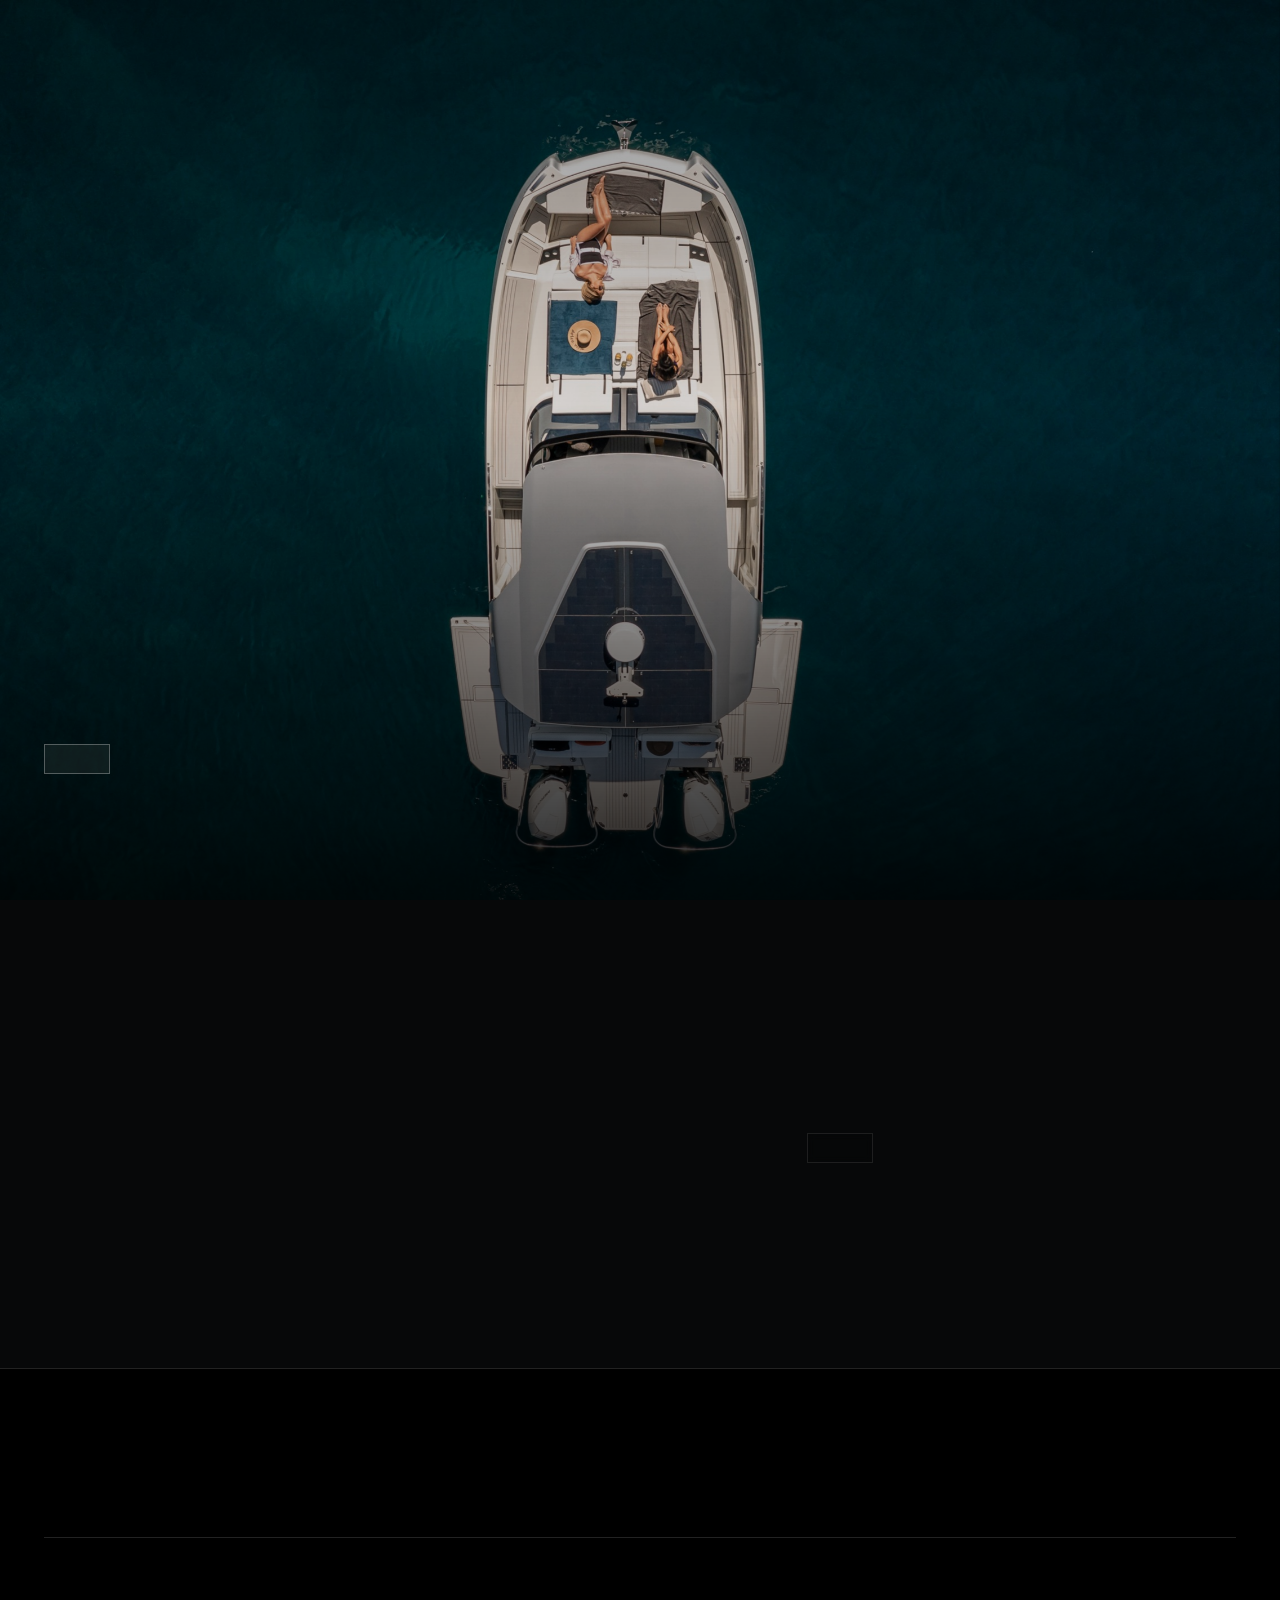
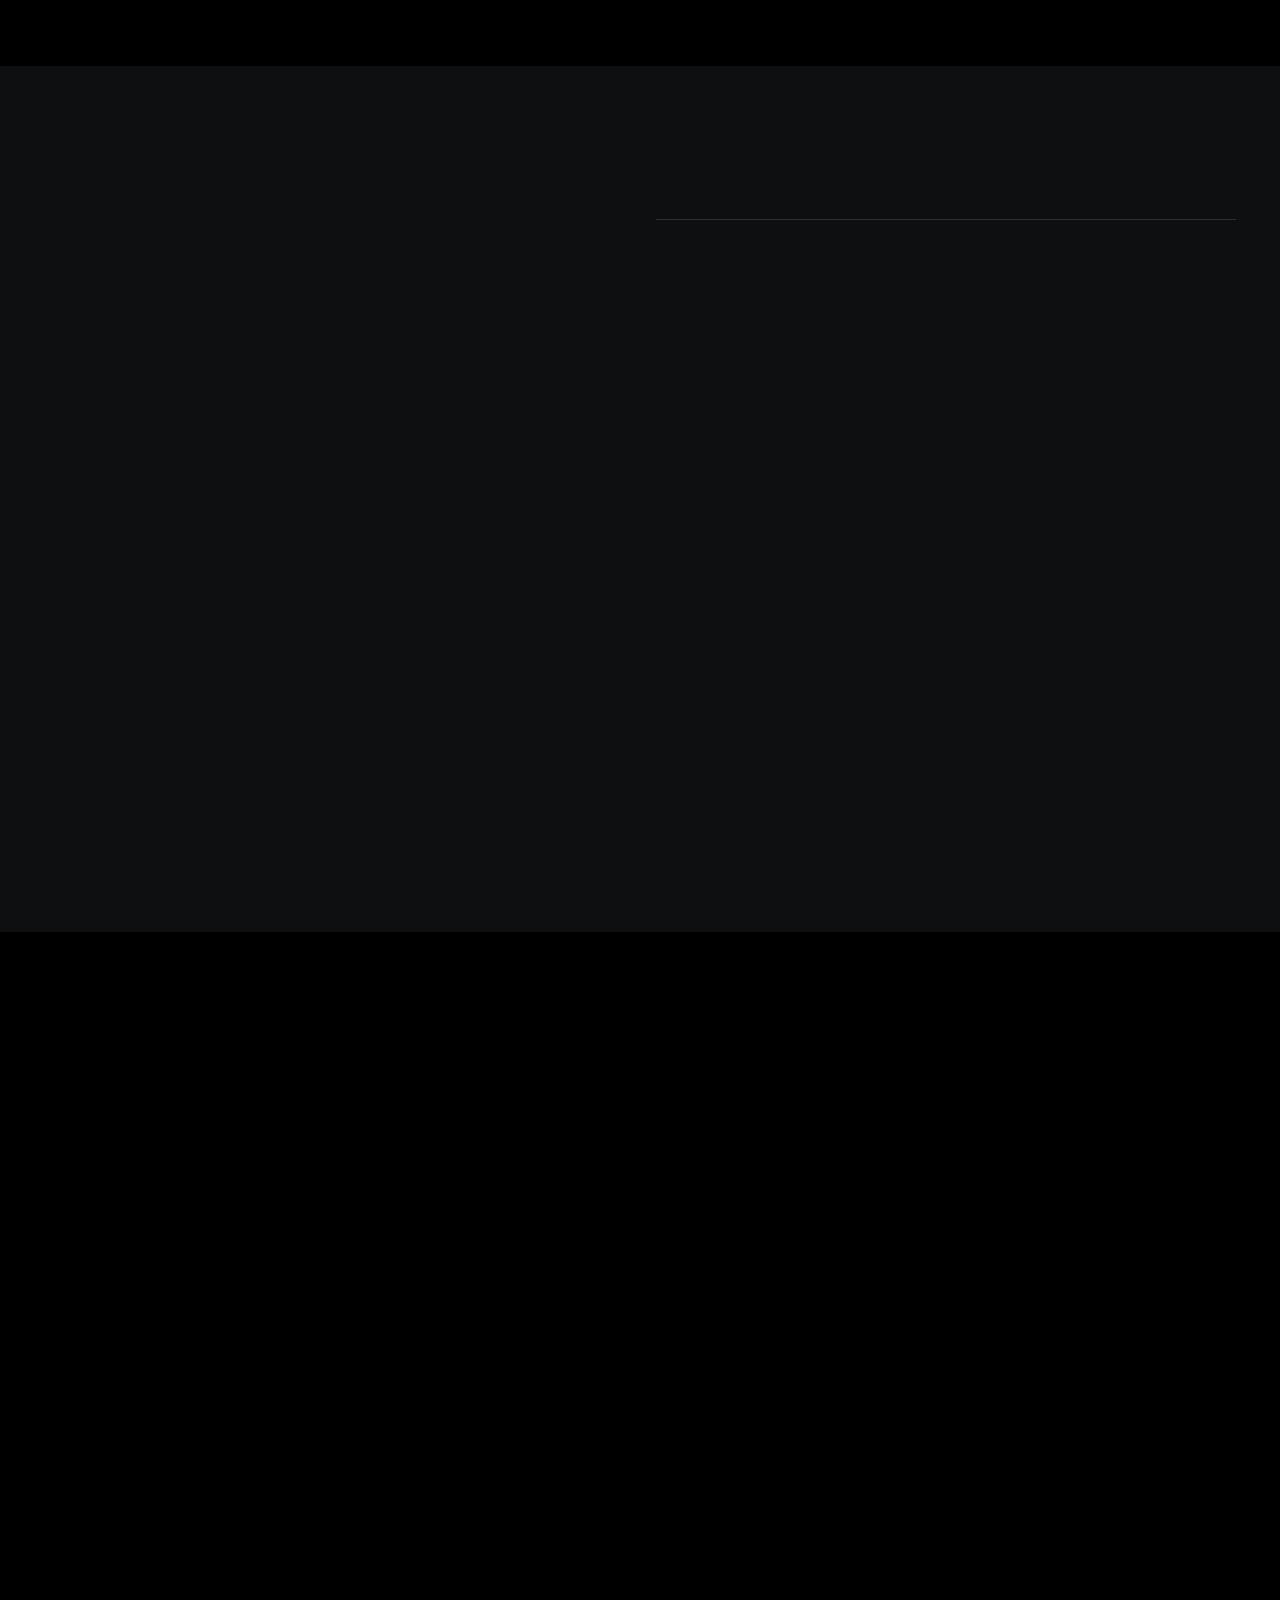
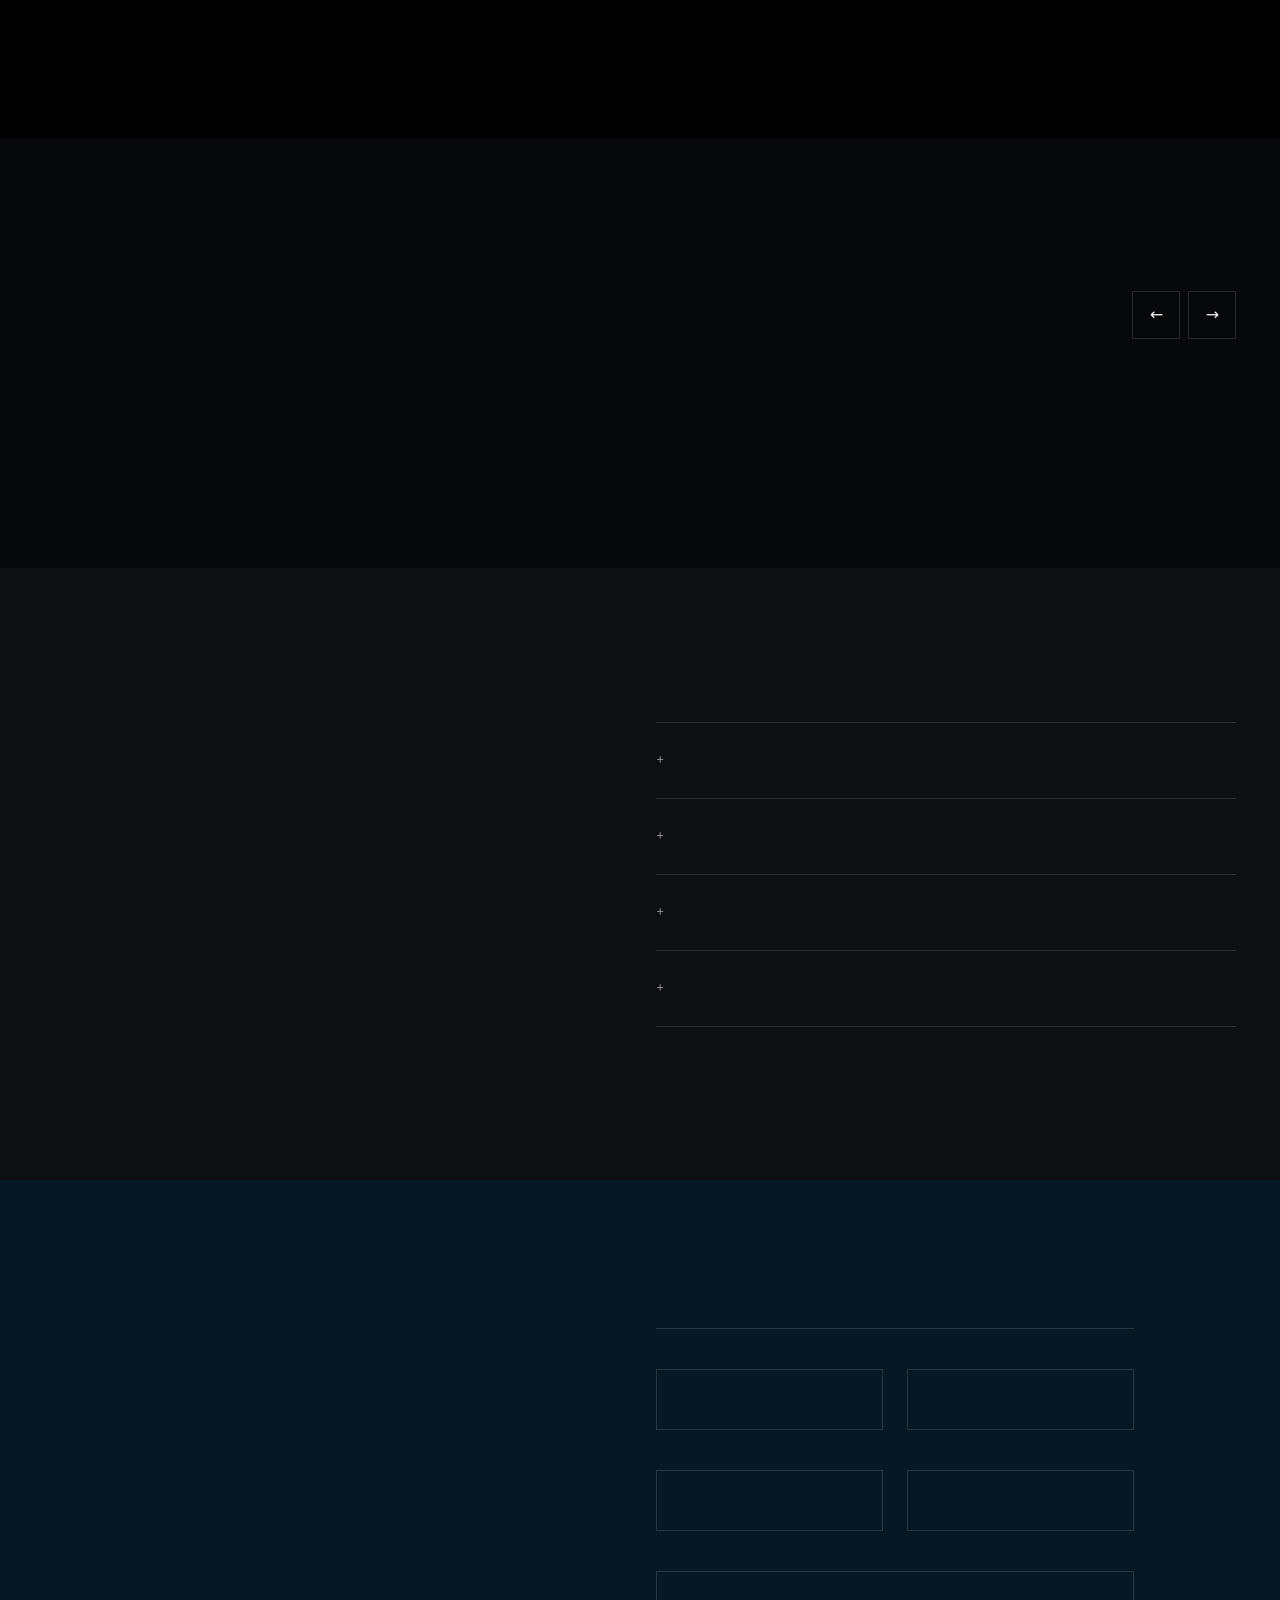
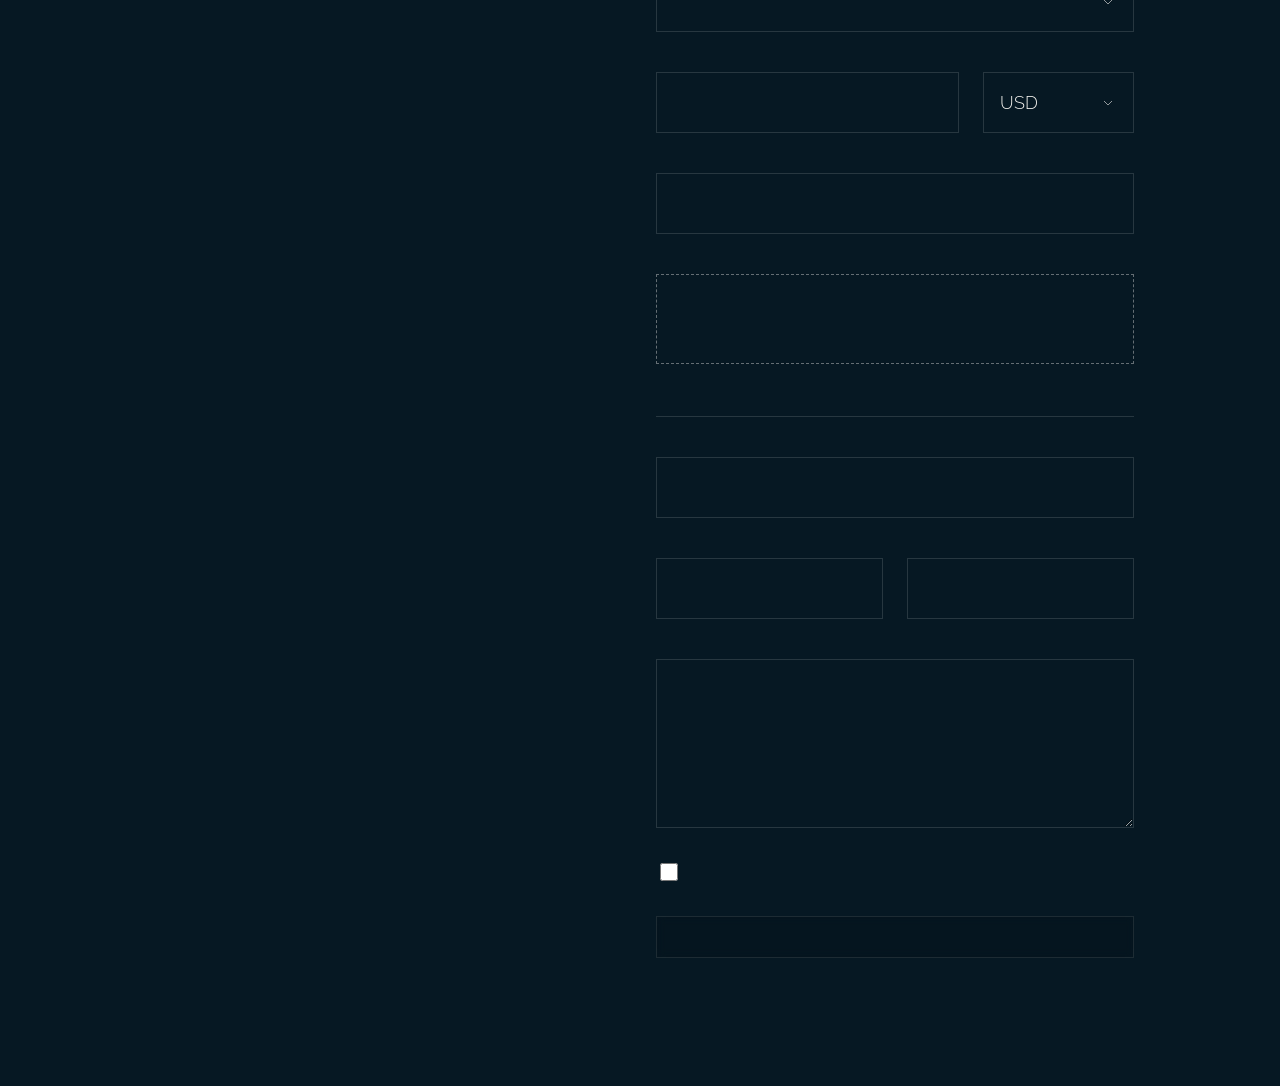
==== commit 3095f822: "Ajustes de diseño: tipografías, carrusel móvil y etiquetas - Títulos, nombres de yates y credenciale" ====
--- a/vendemibarco/index.html
+++ b/vendemibarco/index.html
@@ -10,7 +10,7 @@
   <meta name="theme-color" content="#000000">
   <link rel="preconnect" href="https://fonts.googleapis.com">
   <link rel="preconnect" href="https://fonts.gstatic.com" crossorigin>
-  <link href="https://fonts.googleapis.com/css2?family=Cormorant+Garamond:ital,wght@0,300;0,400;1,300&family=Geist:wght@300;400;500;600&display=swap" rel="stylesheet">
+  <link href="https://fonts.googleapis.com/css2?family=Oranienbaum&family=Cormorant+Garamond:ital,wght@0,300;0,400;1,300&family=Geist:wght@400;500;600&family=Raleway:ital,wght@0,300..600;1,300..400&display=swap" rel="stylesheet">
   <link rel="stylesheet" href="/assets/css/main.css">
 </head>
 <body class="is-loading">
--- a/assets/css/main.css
+++ b/assets/css/main.css
@@ -17,7 +17,10 @@
   --ocean: #061823;          /* fondo del menú (Forge usa burdeos; aquí océano profundo) */
   --sand: #cbb68c;           /* acento discreto: ofertas */
   --serif: "Cormorant Garamond", "Times New Roman", serif;
-  --sans: "Geist", ui-sans-serif, system-ui, -apple-system, sans-serif;
+  /* Títulos: Oranienbaum (Google Fonts, un solo peso) */
+  --display: "Oranienbaum", "Cormorant Garamond", "Times New Roman", serif;
+  --sans: "Raleway", ui-sans-serif, system-ui, -apple-system, sans-serif;   /* textos */
+  --btn: "Geist", ui-sans-serif, system-ui, -apple-system, sans-serif;      /* botones */
   --gutter: clamp(16px, 3.4vw, 48px);
   --ease: cubic-bezier(.7, 0, .2, 1);
   --ease-out: cubic-bezier(.16, 1, .3, 1);
@@ -28,6 +31,7 @@
 *, *::before, *::after { box-sizing: border-box; }
 html { -webkit-text-size-adjust: 100%; scroll-behavior: smooth; }
 body {
+  font-feature-settings: "lnum" 1;   /* Raleway: cifras alineadas en precios y specs */
   margin: 0;
   background: var(--ink);
   color: var(--paper);
@@ -60,7 +64,7 @@
   display: flex; gap: 14px; align-items: center;
 }
 .section-title {
-  font-family: var(--serif);
+  font-family: var(--display);
   font-weight: 300;
   font-size: clamp(44px, 6.4vw, 104px);
   line-height: .95;
@@ -89,6 +93,7 @@
   backdrop-filter: blur(4px); -webkit-backdrop-filter: blur(4px);
   transition: border-color .5s ease-in-out;
 }
+.btn, .tbtn, .header__cta, .burger, .ygal__all, .results__filters, .filters__reset, .menu__more { font-family: var(--btn); }
 .btn > span {
   position: relative; z-index: 1; display: block; overflow: clip;
   font-size: 10px; font-weight: 600; line-height: 2; letter-spacing: .3em; text-transform: uppercase;
@@ -268,8 +273,8 @@
   display: grid; gap: 22px; max-width: 980px;
 }
 .hero__title {
-  font-family: var(--serif); font-weight: 300;
-  font-size: clamp(42px, 6.2vw, 104px); line-height: .98; letter-spacing: -.045em;
+  font-family: var(--display); font-weight: 300;
+  font-size: clamp(34px, 6.2vw, 104px); line-height: 1; letter-spacing: -.025em;
 }
 .hero__text { max-width: 46ch; color: var(--paper-80); font-size: clamp(15px, 1.2vw, 18px); }
 .hero__content > * { opacity: 0; transform: translateY(26px); transition: opacity 1s var(--ease-out), transform 1.2s var(--ease-out); }
@@ -295,7 +300,7 @@
 /* ---------- Buscador rápido ---------- */
 .qs { background: var(--bg-2); border-bottom: 1px solid var(--line); padding: 28px var(--gutter); }
 .qs__form { display: grid; grid-template-columns: auto repeat(3, minmax(0, 1fr)) auto; gap: 32px; align-items: end; }
-.qs__title { font-family: var(--serif); font-weight: 300; font-size: clamp(26px, 2.4vw, 36px); line-height: 1; white-space: nowrap; padding-bottom: 8px; }
+.qs__title { font-family: var(--display); font-weight: 300; font-size: clamp(26px, 2.4vw, 36px); line-height: 1; white-space: nowrap; padding-bottom: 8px; }
 .qs__field { display: grid; gap: 6px; }
 .qs__field > span { font-size: 10px; font-weight: 600; letter-spacing: .22em; text-transform: uppercase; color: var(--paper-40); }
 .qs select {
@@ -315,7 +320,7 @@
   padding: clamp(110px, 16vw, 220px) var(--gutter);
   background: var(--bg-1);
 }
-.intro__title { font-family: var(--serif); font-weight: 300; font-size: clamp(36px, 4.9vw, 80px); line-height: 1.02; letter-spacing: -.015em; }
+.intro__title { font-family: var(--display); font-weight: 300; font-size: clamp(36px, 4.9vw, 80px); line-height: 1.02; letter-spacing: -.015em; }
 .intro__title .line { display: block; color: rgba(242,241,237,.14); background: linear-gradient(90deg, var(--paper) 50%, rgba(242,241,237,.14) 50%) 100% 0 / 200% 100% no-repeat; -webkit-background-clip: text; background-clip: text; -webkit-text-fill-color: transparent; }
 .intro__aside { display: grid; gap: 28px; color: var(--paper-80); font-size: clamp(15px, 1.15vw, 18px); max-width: 40ch; }
 .intro__aside .btn { justify-self: start; }
@@ -342,7 +347,7 @@
   .feat__list ol:hover .yrow a:hover, .feat__list .yrow.is-active a { opacity: 1; }
 }
 .yrow__num { font-size: 10px; font-weight: 600; letter-spacing: .2em; color: var(--paper-40); }
-.yrow__name { font-family: var(--serif); font-weight: 300; font-size: clamp(28px, 2.7vw, 44px); line-height: 1.02; }
+.yrow__name { font-family: var(--display); font-weight: 300; font-size: clamp(28px, 2.7vw, 44px); line-height: 1.02; }
 .yrow__name small { font-family: var(--sans); font-size: 12px; color: var(--paper-60); letter-spacing: .05em; margin-left: 8px; }
 .yrow__price { font-size: 14px; text-align: right; white-space: nowrap; }
 .yrow__meta { grid-column: 2 / -1; display: flex; flex-wrap: wrap; gap: 6px 18px; font-size: 11px; font-weight: 500; letter-spacing: .14em; text-transform: uppercase; color: var(--paper-60); }
@@ -352,7 +357,18 @@
 .yrow__thumb { display: none; }
 
 .badge { display: inline-flex; align-items: center; padding: 5px 9px; font-size: 9px; font-weight: 600; letter-spacing: .2em; text-transform: uppercase; border: 1px solid var(--paper-40); color: var(--paper); background: rgba(0,0,0,.35); backdrop-filter: blur(6px); }
-.badge--oferta { border-color: var(--sand); color: var(--sand); }
+.badge--oferta { position: relative; border-color: rgba(203, 182, 140, .45); color: var(--sand); }
+/* Destellos que recorren el borde, como en los CTA (misma animación gradient-angle) */
+.badge--oferta::before {
+  --pct: 6%;
+  content: ""; position: absolute; inset: -1px; z-index: 1; padding: 1px; border-radius: inherit; pointer-events: none;
+  background: conic-gradient(from var(--gradient-angle) at center,
+    transparent calc(25% - var(--pct) * 2), rgba(255, 240, 210, 0) calc(25% - var(--pct)), #fff0d2 25%, rgba(255, 240, 210, 0) calc(25% + var(--pct)), transparent calc(25% + var(--pct) * 2),
+    transparent calc(75% - var(--pct) * 2), rgba(255, 240, 210, 0) calc(75% - var(--pct)), #fff0d2 75%, rgba(255, 240, 210, 0) calc(75% + var(--pct)), transparent calc(75% + var(--pct) * 2));
+  -webkit-mask: linear-gradient(#fff 0 0) content-box, linear-gradient(#fff 0 0); -webkit-mask-composite: xor;
+  mask: linear-gradient(#fff 0 0) content-box exclude, linear-gradient(#fff 0 0);
+  animation: gradient-angle 3.5s linear infinite;
+}
 .badge--proximamente { border-color: var(--paper-80); }
 .badges { display: flex; gap: 6px; flex-wrap: wrap; }
 
@@ -366,7 +382,7 @@
 .brands__list li { border-bottom: 1px solid var(--line); }
 .brands__list a { display: grid; grid-template-columns: 56px 1fr auto auto; align-items: center; gap: 24px; padding: 22px 0; }
 .brand__num { font-size: 10px; font-weight: 600; letter-spacing: .2em; color: var(--paper-40); }
-.brand__name { font-family: var(--serif); font-weight: 300; font-size: clamp(40px, 6vw, 96px); line-height: 1; text-transform: uppercase; letter-spacing: -.02em; transition: transform .7s var(--ease), opacity .5s; }
+.brand__name { font-family: var(--display); font-weight: 300; font-size: clamp(40px, 6vw, 96px); line-height: 1; text-transform: uppercase; letter-spacing: -.02em; transition: transform .7s var(--ease), opacity .5s; }
 .brand__logo { height: 34px; width: auto; max-width: 140px; object-fit: contain; filter: brightness(0) invert(1); opacity: .7; }
 .brand__go { font-size: 10px; font-weight: 600; letter-spacing: .22em; text-transform: uppercase; color: var(--paper-60); opacity: 0; transform: translateX(-10px); transition: opacity .4s, transform .6s var(--ease); }
 @media (hover: hover) {
@@ -393,11 +409,14 @@
 .rail.is-drag { cursor: grabbing; scroll-snap-type: none; }
 .rail > li { scroll-snap-align: start; }
 .card { display: grid; gap: 18px; }
-.card__img { position: relative; aspect-ratio: 4 / 3; overflow: hidden; background: var(--bg-3); border-radius: 35px; isolation: isolate; }
+.card__img { position: relative; aspect-ratio: 4 / 3; overflow: hidden; background: var(--bg-3); border-radius: var(--r); isolation: isolate; }
 .card__img img { width: 100%; height: 100%; object-fit: cover; transition: transform 1.4s var(--ease-out); }
 .card:hover .card__img img { transform: scale(1.06); }
-.card__img .badges { position: absolute; left: 22px; top: 22px; }
-.card__name { font-family: var(--serif); font-weight: 300; font-size: clamp(26px, 2.2vw, 34px); line-height: 1.05; }
+.card__img { --r: 35px; --inset: 22px; }
+.card__img .badges { position: absolute; left: var(--inset); top: var(--inset); }
+/* Etiquetas concéntricas con la foto: radio = radio de la foto − distancia al borde */
+.card__img .badge { border-radius: calc(var(--r) - var(--inset)); padding: 6px 12px; }
+.card__name { font-family: var(--display); font-weight: 300; font-size: clamp(26px, 2.2vw, 34px); line-height: 1.05; }
 .card__name small { font-family: var(--sans); font-size: 12px; color: var(--paper-60); margin-left: 6px; }
 .card__row { display: flex; justify-content: space-between; gap: 16px; align-items: baseline; flex-wrap: wrap; }
 .card__meta { font-size: 11px; font-weight: 500; letter-spacing: .14em; text-transform: uppercase; color: var(--paper-60); }
@@ -411,7 +430,7 @@
 .cred__grid li { padding: 36px 24px 0 0; border-right: 1px solid var(--line); }
 .cred__grid li + li { padding-left: 24px; }
 .cred__grid li:last-child { border-right: 0; }
-.cred__val { display: block; font-family: var(--serif); font-weight: 300; font-size: clamp(52px, 6.4vw, 110px); line-height: .9; letter-spacing: -.03em; }
+.cred__val { display: block; font-family: var(--display); font-weight: 300; font-size: clamp(52px, 6.4vw, 110px); line-height: .9; letter-spacing: -.03em; }
 .cred__val small { font-size: .35em; letter-spacing: 0; margin-left: 4px; }
 .cred__lbl { display: block; margin-top: 16px; font-size: 10px; font-weight: 600; letter-spacing: .22em; text-transform: uppercase; color: var(--paper-60); }
 .cred__foot { display: flex; align-items: center; gap: 28px; flex-wrap: wrap; font-size: 10px; font-weight: 600; letter-spacing: .22em; text-transform: uppercase; color: var(--paper-60); }
@@ -425,7 +444,7 @@
 .owners__panel::after { content: ""; position: absolute; inset: 0; z-index: -1; background: linear-gradient(to top, rgba(0,0,0,.85), transparent 60%); }
 .owners__panel + .owners__panel { border-left: 1px solid var(--line); }
 .owners__body { padding: clamp(28px, 4vw, 64px); display: grid; gap: 18px; max-width: 560px; }
-.owners__title { font-family: var(--serif); font-weight: 300; font-size: clamp(44px, 5.6vw, 92px); line-height: .95; letter-spacing: -.02em; }
+.owners__title { font-family: var(--display); font-weight: 300; font-size: clamp(44px, 5.6vw, 92px); line-height: .95; letter-spacing: -.02em; }
 .owners__body p:not(.eyebrow) { color: var(--paper-80); }
 .owners__body .btn { justify-self: start; margin-top: 8px; }
 
@@ -444,7 +463,7 @@
 .event__img { aspect-ratio: 895 / 336; overflow: hidden; }
 .event__img img { width: 100%; height: 100%; object-fit: cover; }
 .event__body { display: grid; gap: 20px; }
-.event__title { font-family: var(--serif); font-weight: 300; font-size: clamp(38px, 4.4vw, 72px); line-height: .98; letter-spacing: -.02em; }
+.event__title { font-family: var(--display); font-weight: 300; font-size: clamp(38px, 4.4vw, 72px); line-height: .98; letter-spacing: -.02em; }
 .event__when { font-size: 11px; font-weight: 600; letter-spacing: .2em; text-transform: uppercase; }
 .event__body p:not(.eyebrow):not(.event__when) { color: var(--paper-80); max-width: 44ch; }
 .event__body .btn { justify-self: start; }
@@ -461,7 +480,7 @@
   position: absolute; z-index: 2; top: 50%; left: 50%; right: var(--gutter);
   transform: translateY(-50%); display: grid; gap: 32px; justify-items: start;
 }
-.cx-hero__title { font-family: var(--serif); font-weight: 300; font-size: clamp(44px, 5.8vw, 96px); line-height: .98; letter-spacing: -.02em; max-width: 14ch; }
+.cx-hero__title { font-family: var(--display); font-weight: 300; font-size: clamp(44px, 5.8vw, 96px); line-height: .98; letter-spacing: -.02em; max-width: 14ch; }
 
 .cx-info { padding: 12vh var(--gutter) 14vh; background: linear-gradient(to bottom, transparent, rgba(0,0,0,.55) 30%); }
 .cx-cards { width: min(380px, 100%); margin-left: clamp(0px, 7vw, 100px); display: grid; }
@@ -491,7 +510,7 @@
   padding: clamp(90px, 10vw, 140px) var(--gutter); background: var(--ocean);
 }
 .cx-form__intro { grid-column: 2 / span 4; align-self: start; position: sticky; top: calc(var(--header-h) + 24px); display: grid; gap: 18px; }
-.cx-form__title { font-family: var(--serif); font-weight: 300; font-size: clamp(44px, 5vw, 80px); line-height: 1; letter-spacing: -.02em; }
+.cx-form__title { font-family: var(--display); font-weight: 300; font-size: clamp(44px, 5vw, 80px); line-height: 1; letter-spacing: -.02em; }
 .cx-form__intro p { font-size: 14px; color: var(--paper-60); max-width: 30ch; }
 .cx-form .form { grid-column: 7 / span 5; }
 
@@ -545,13 +564,13 @@
 .check a { border-bottom: 1px solid var(--paper-40); }
 .btn--block { width: 100%; justify-content: center; padding: 20px 32px; }
 .form__ok { display: grid; gap: 10px; padding: 40px 32px; border: 1px solid var(--line); }
-.form__ok-title { font-family: var(--serif); font-size: 36px; font-weight: 300; }
+.form__ok-title { font-family: var(--display); font-size: 36px; font-weight: 300; }
 .form__ok p:not(.form__ok-title) { color: var(--paper-80); }
 .hp { position: absolute; left: -9999px; width: 1px; height: 1px; overflow: hidden; }
 
 /* Proceso en 3 pasos, escalonado */
 .cx-steps { padding: clamp(100px, 11vw, 160px) var(--gutter); background: var(--ink); display: grid; grid-template-columns: repeat(12, minmax(0, 1fr)); column-gap: 32px; }
-.cx-steps__title { grid-column: 2 / span 6; font-family: var(--serif); font-weight: 300; font-size: clamp(40px, 5vw, 80px); line-height: 1; letter-spacing: -.02em; margin-bottom: clamp(60px, 8vw, 120px); }
+.cx-steps__title { grid-column: 2 / span 6; font-family: var(--display); font-weight: 300; font-size: clamp(40px, 5vw, 80px); line-height: 1; letter-spacing: -.02em; margin-bottom: clamp(60px, 8vw, 120px); }
 .cx-steps__list { grid-column: 2 / span 10; display: grid; grid-template-columns: repeat(3, 1fr); gap: 32px; }
 .cx-steps__list li { display: grid; gap: 14px; align-content: start; padding-top: 24px; border-top: 1px solid var(--line); }
 .cx-steps__list li:nth-child(2) { margin-top: 140px; }
@@ -576,7 +595,7 @@
 .phero__content > :nth-child(2) { animation-delay: .1s; }
 .phero__content > :nth-child(3) { animation-delay: .2s; }
 .phero__content > :nth-child(4) { animation-delay: .3s; }
-.phero__title { font-family: var(--serif); font-weight: 300; font-size: clamp(52px, 7.4vw, 124px); line-height: .95; letter-spacing: -.02em; }
+.phero__title { font-family: var(--display); font-weight: 300; font-size: clamp(52px, 7.4vw, 124px); line-height: .95; letter-spacing: -.02em; }
 .phero__text { max-width: 46ch; color: var(--paper-80); font-size: clamp(15px, 1.2vw, 18px); }
 .phero__ctas { display: flex; gap: 12px; flex-wrap: wrap; }
 
@@ -635,7 +654,7 @@
 .choose__panel::after { content: ""; position: absolute; inset: 0; z-index: -1; background: linear-gradient(to top, rgba(0,0,0,.85), rgba(0,0,0,0) 60%); }
 .choose__body { display: grid; gap: 18px; justify-items: start; padding: 0 clamp(24px, 4vw, 64px) clamp(56px, 10vh, 110px); max-width: 640px; animation: fadeUp 1.2s var(--ease-out) both; }
 .choose__panel + .choose__panel .choose__body { animation-delay: .12s; }
-.choose__title { font-family: var(--serif); font-weight: 300; font-size: clamp(48px, 6.4vw, 112px); line-height: .95; letter-spacing: -.02em; }
+.choose__title { font-family: var(--display); font-weight: 300; font-size: clamp(48px, 6.4vw, 112px); line-height: .95; letter-spacing: -.02em; }
 .choose__text { color: var(--paper-80); max-width: 40ch; }
 @media (hover: hover) and (pointer: fine) {
   .choose:hover .choose__panel { flex-grow: .8; }
@@ -661,19 +680,19 @@
 .bcard:hover .bcard__go { color: var(--paper); transform: translateX(6px); }
 
 .help { display: grid; justify-items: center; gap: 22px; text-align: center; padding: clamp(90px, 10vw, 150px) var(--gutter); background: var(--ink); border-top: 1px solid var(--line); }
-.help__title { font-family: var(--serif); font-weight: 300; font-size: clamp(40px, 5vw, 76px); line-height: 1; letter-spacing: -.02em; }
+.help__title { font-family: var(--display); font-weight: 300; font-size: clamp(40px, 5vw, 76px); line-height: 1; letter-spacing: -.02em; }
 
 /* Página de marca */
 .bhero__logo { height: clamp(44px, 5vw, 68px); width: auto; max-width: 260px; object-fit: contain; filter: brightness(0) invert(1); margin-bottom: 8px; }
 .babout { display: grid; grid-template-columns: repeat(12, minmax(0, 1fr)); column-gap: 32px; padding: clamp(100px, 12vw, 180px) var(--gutter); background: var(--bg-1); }
 .babout .eyebrow { grid-column: 1 / span 3; align-self: start; }
-.babout__text { grid-column: 5 / span 8; font-family: var(--serif); font-weight: 300; font-size: clamp(24px, 2.3vw, 36px); line-height: 1.3; color: var(--paper-80); }
+.babout__text { grid-column: 5 / span 8; font-family: var(--sans); font-weight: 300; font-size: clamp(18px, 1.5vw, 22px); line-height: 1.7; color: var(--paper-80); }
 
 .blines { padding: clamp(100px, 12vw, 180px) var(--gutter); background: var(--ink); }
 .bline + .bline { margin-top: clamp(80px, 9vw, 130px); }
 .bline__head { display: grid; grid-template-columns: 56px 1fr; gap: 6px 16px; align-items: baseline; padding-bottom: 24px; margin-bottom: 32px; border-bottom: 1px solid var(--line); }
 .bline__num { font-size: 10px; font-weight: 600; letter-spacing: .2em; color: var(--paper-40); }
-.bline__name { font-family: var(--serif); font-weight: 300; font-size: clamp(36px, 4vw, 64px); line-height: 1; text-transform: uppercase; letter-spacing: -.01em; }
+.bline__name { font-family: var(--display); font-weight: 300; font-size: clamp(36px, 4vw, 64px); line-height: 1; text-transform: uppercase; letter-spacing: -.01em; }
 .bline__sub { grid-column: 2; color: var(--paper-60); }
 .bline__grid { display: grid; grid-template-columns: repeat(3, 1fr); gap: 40px 24px; }
 
@@ -703,7 +722,7 @@
 .shero__media::after { content: ""; position: absolute; inset: 0; background: linear-gradient(to top, var(--bg-1) 0%, rgba(0,0,0,.35) 60%, rgba(0,0,0,.5)); }
 .shero__content { display: grid; gap: 18px; padding: 0 var(--gutter) 48px; max-width: 900px; }
 .shero__content > * { animation: fadeUp 1.1s var(--ease-out) both; }
-.shero__title { font-family: var(--serif); font-weight: 300; font-size: clamp(52px, 7vw, 116px); line-height: .95; letter-spacing: -.02em; }
+.shero__title { font-family: var(--display); font-weight: 300; font-size: clamp(52px, 7vw, 116px); line-height: .95; letter-spacing: -.02em; }
 .shero__text { color: var(--paper-80); max-width: 52ch; }
 
 .search { display: grid; grid-template-columns: minmax(260px, 300px) 1fr; gap: clamp(32px, 4vw, 64px); padding: 40px var(--gutter) clamp(100px, 10vw, 160px); background: var(--bg-1); align-items: start; }
@@ -742,6 +761,7 @@
 .filters__reset:hover { color: var(--paper); }
 
 /* Resultados */
+.results { min-width: 0; }
 .results__bar { display: flex; justify-content: space-between; align-items: center; gap: 16px; padding-bottom: 20px; margin-bottom: 32px; border-bottom: 1px solid var(--line); flex-wrap: wrap; }
 .results__count { font-family: var(--serif); font-size: 28px; font-weight: 300; }
 .results__tools { display: flex; align-items: center; gap: 16px; }
@@ -751,7 +771,6 @@
 .results__grid { display: grid; grid-template-columns: repeat(auto-fill, minmax(min(100%, 320px), 1fr)); gap: 48px 24px; }
 .scard { gap: 8px; }
 .scard .card__img { margin-bottom: 8px; }
-.scard .card__img .badges { left: 22px; top: 22px; }
 .scard__loc { font-size: 11px; font-weight: 500; letter-spacing: .14em; text-transform: uppercase; color: var(--paper-80); }
 .scard__dims { font-size: 11px; font-weight: 500; letter-spacing: .14em; text-transform: uppercase; color: var(--paper-60); }
 .scard__price { margin-top: 6px; }
@@ -759,7 +778,7 @@
 .results__more:empty { display: none; }
 .results__empty { display: grid; justify-items: start; gap: 16px; padding: 48px 0; }
 .results__empty[hidden] { display: none; }
-.results__empty h2 { font-family: var(--serif); font-weight: 300; font-size: clamp(30px, 3vw, 44px); line-height: 1.05; }
+.results__empty h2 { font-family: var(--display); font-weight: 300; font-size: clamp(30px, 3vw, 44px); line-height: 1.05; }
 .results__empty p { color: var(--paper-60); }
 .results__empty-ctas { display: flex; gap: 12px; flex-wrap: wrap; }
 
@@ -794,11 +813,15 @@
 .ygal__tabs button:hover, .ygal__all:hover { background: var(--paper); color: var(--ink); }
 .ygal__tabs button:hover span { color: var(--ink); }
 .ygal__all { font-size: 10px; font-weight: 600; letter-spacing: .2em; text-transform: uppercase; }
+/* Paginador del carrusel (solo móvil) */
+.ygal__dots { display: none; justify-content: center; gap: 8px; padding: 14px var(--gutter) 0; }
+.ygal__dots button { width: 7px; height: 7px; padding: 0; border-radius: 999px; background: var(--paper-40); transition: width .4s var(--bezzy), background .3s; }
+.ygal__dots button[aria-current="true"] { width: 22px; background: var(--paper); }
 
 /* Encabezado + precio */
 .yhead { display: grid; grid-template-columns: 1.6fr 1fr; gap: clamp(32px, 5vw, 80px); align-items: end; padding: clamp(48px, 6vw, 80px) var(--gutter) 40px; background: var(--bg-1); }
 .yhead__main { display: grid; gap: 14px; justify-items: start; }
-.yhead__title { font-family: var(--serif); font-weight: 300; font-size: clamp(48px, 6vw, 100px); line-height: .95; letter-spacing: -.02em; }
+.yhead__title { font-family: var(--display); font-weight: 300; font-size: clamp(48px, 6vw, 100px); line-height: .95; letter-spacing: -.02em; }
 .yhead__title small { font-family: var(--sans); font-size: .22em; letter-spacing: .05em; color: var(--paper-60); margin-left: 14px; vertical-align: middle; }
 .yhead__loc { font-size: 12px; font-weight: 500; letter-spacing: .16em; text-transform: uppercase; color: var(--paper-80); }
 .yhead__note { font-family: var(--serif); font-style: italic; font-size: 20px; color: var(--sand); }
@@ -824,7 +847,7 @@
 
 /* Descripción + especificaciones */
 .ydetail { display: grid; grid-template-columns: 1.3fr 1fr; gap: clamp(40px, 6vw, 100px); padding: 0 var(--gutter) clamp(100px, 12vw, 160px); background: var(--bg-1); align-items: start; }
-.ydetail__h { font-family: var(--serif); font-weight: 300; font-size: clamp(34px, 3.4vw, 52px); line-height: 1; margin-bottom: 28px; }
+.ydetail__h { font-family: var(--display); font-weight: 300; font-size: clamp(34px, 3.4vw, 52px); line-height: 1; margin-bottom: 28px; }
 .ydetail__h3 { font-size: 10px; font-weight: 600; letter-spacing: .26em; text-transform: uppercase; color: var(--paper-60); margin: 40px 0 16px; }
 .ydetail__desc p { color: var(--paper-80); font-size: 17px; line-height: 1.7; max-width: 64ch; }
 .ydetail__desc p + p { margin-top: 16px; }
@@ -877,7 +900,7 @@
 .modal[hidden] { display: none; }
 .modal__box { position: relative; width: min(620px, 100%); padding: clamp(28px, 4vw, 44px); background: var(--ocean); border: 1px solid var(--line); animation: fadeUp .6s var(--ease-out); }
 .modal__close { position: absolute; top: 12px; right: 12px; width: 40px; height: 40px; font-size: 26px; }
-.modal__title { font-family: var(--serif); font-weight: 300; font-size: clamp(34px, 3.4vw, 48px); line-height: 1; margin-bottom: 10px; }
+.modal__title { font-family: var(--display); font-weight: 300; font-size: clamp(34px, 3.4vw, 48px); line-height: 1; margin-bottom: 10px; }
 .modal__text { color: var(--paper-60); margin-bottom: 28px; }
 .modal .form { gap: 20px; }
 
@@ -966,10 +989,17 @@
   .team__grid { grid-template-columns: repeat(3, 1fr); }
 }
 @media (max-width: 900px) {
+  /* Galería en móvil: carrusel con la siguiente foto asomándose + paginador */
   .ygal { padding: 0; }
-  .ygal__mosaic, .ygal__mosaic[data-count] { display: flex; height: 58svh; gap: 0; border-radius: 0; overflow-x: auto; scroll-snap-type: x mandatory; scrollbar-width: none; }
+  .ygal__mosaic, .ygal__mosaic[data-count] {
+    display: flex; height: auto; gap: 10px; border-radius: 0;
+    padding: 0 var(--gutter); scroll-padding: 0 var(--gutter);
+    overflow-x: auto; scroll-snap-type: x mandatory; scrollbar-width: none; overscroll-behavior-x: contain;
+  }
   .ygal__mosaic::-webkit-scrollbar { display: none; }
-  .ygal__tile, .ygal__tile:first-child { flex: 0 0 100%; scroll-snap-align: start; }
+  .ygal__tile, .ygal__tile:first-child { flex: 0 0 86%; aspect-ratio: 4 / 3; border-radius: 24px; scroll-snap-align: start; }
+  .ygal__mosaic[data-count="1"] .ygal__tile { flex-basis: 100%; }
+  .ygal__dots { display: flex; }
   .ygal__bar { padding: 14px var(--gutter) 0; }
   .yhead { grid-template-columns: 1fr; align-items: start; }
   .yhead__aside { justify-items: start; text-align: left; }
@@ -1054,6 +1084,13 @@
   .team__grid { grid-template-columns: repeat(2, 1fr); }
 }
 @media (max-width: 600px) {
+  .hero__title { font-size: clamp(34px, 10.5vw, 44px); }
+  /* Celular: fotos del carrusel verticales */
+  .ygal__tile, .ygal__tile:first-child { flex-basis: 78%; aspect-ratio: 4 / 5; }
+  .results__tools { width: 100%; }
+  .results__sort { flex: 1; min-width: 0; }
+  .results__sort > span { display: none; }
+  .results__sort select { width: 100%; }
   .seg--3 { grid-template-columns: 1fr; }
   .seg--3 label + label { border-left: 0; border-top: 1px solid var(--line); }
   .yctas .btn { width: 100%; justify-content: center; }
